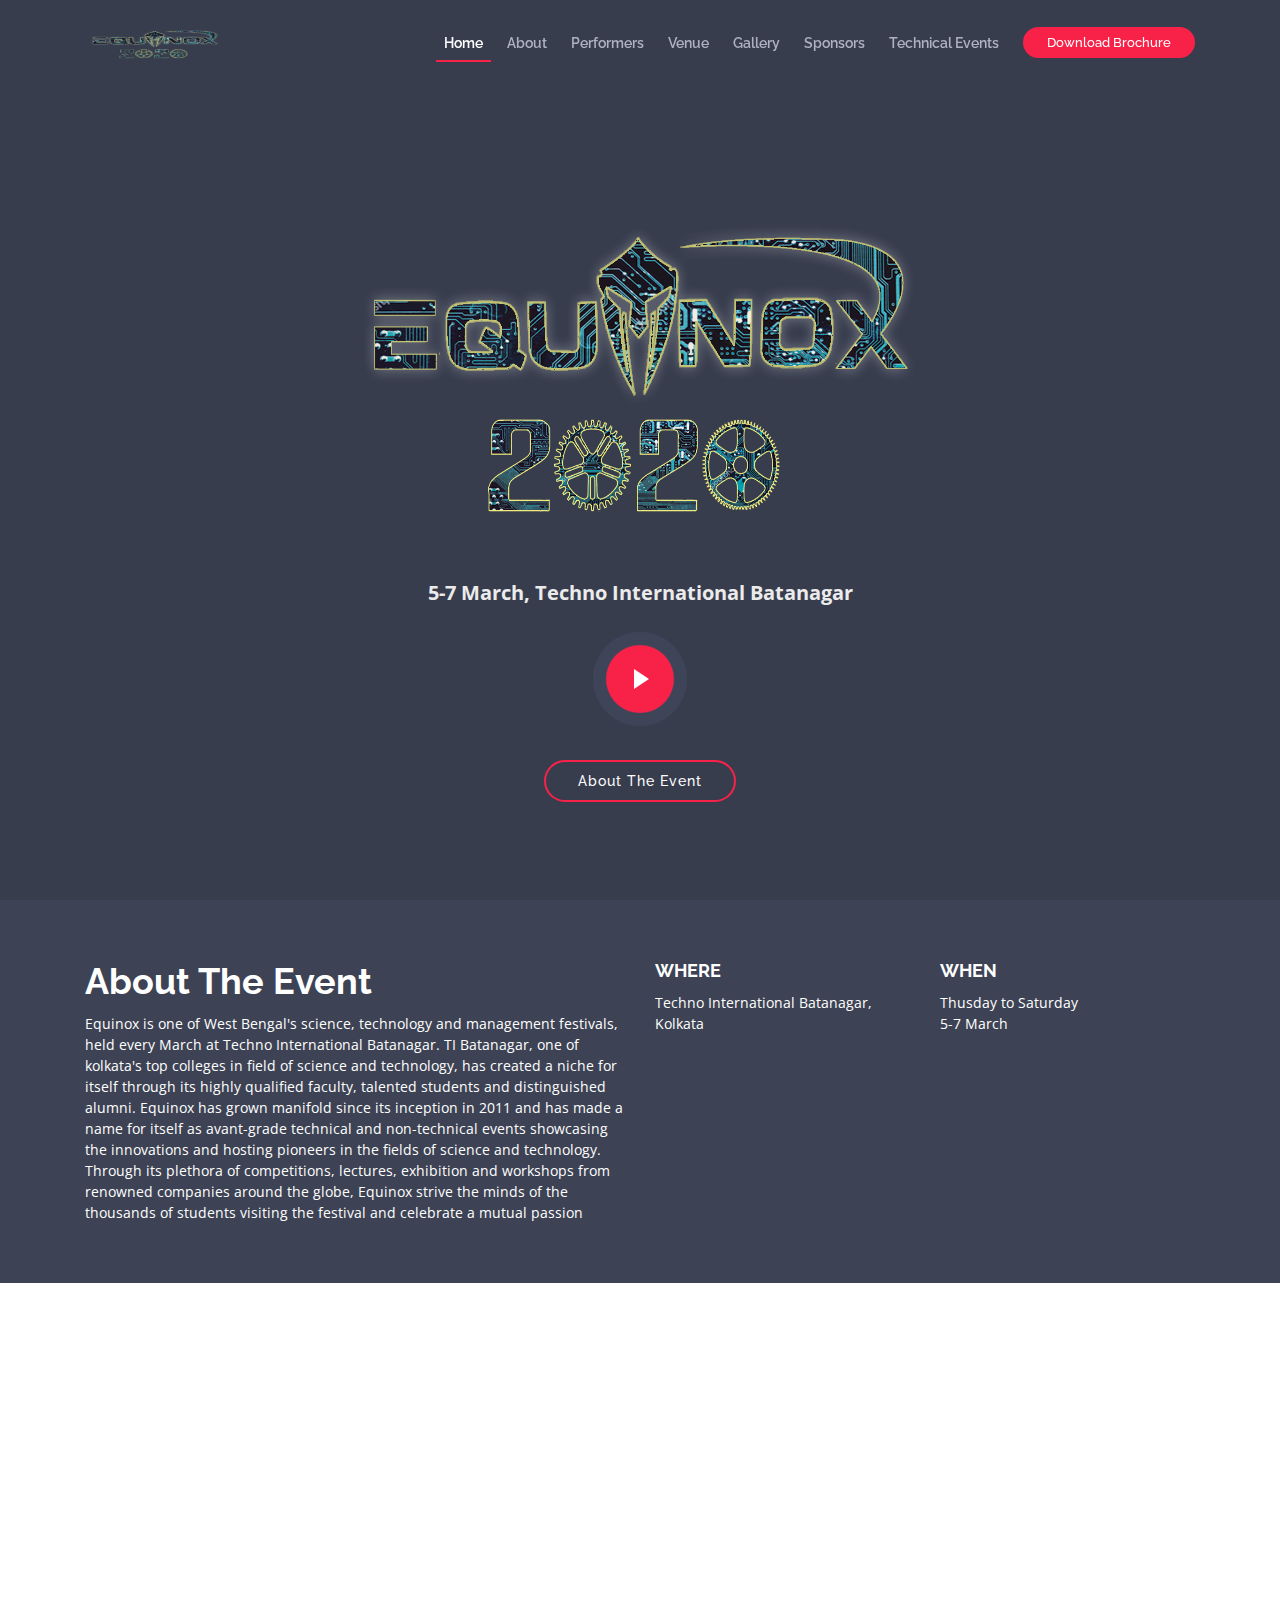
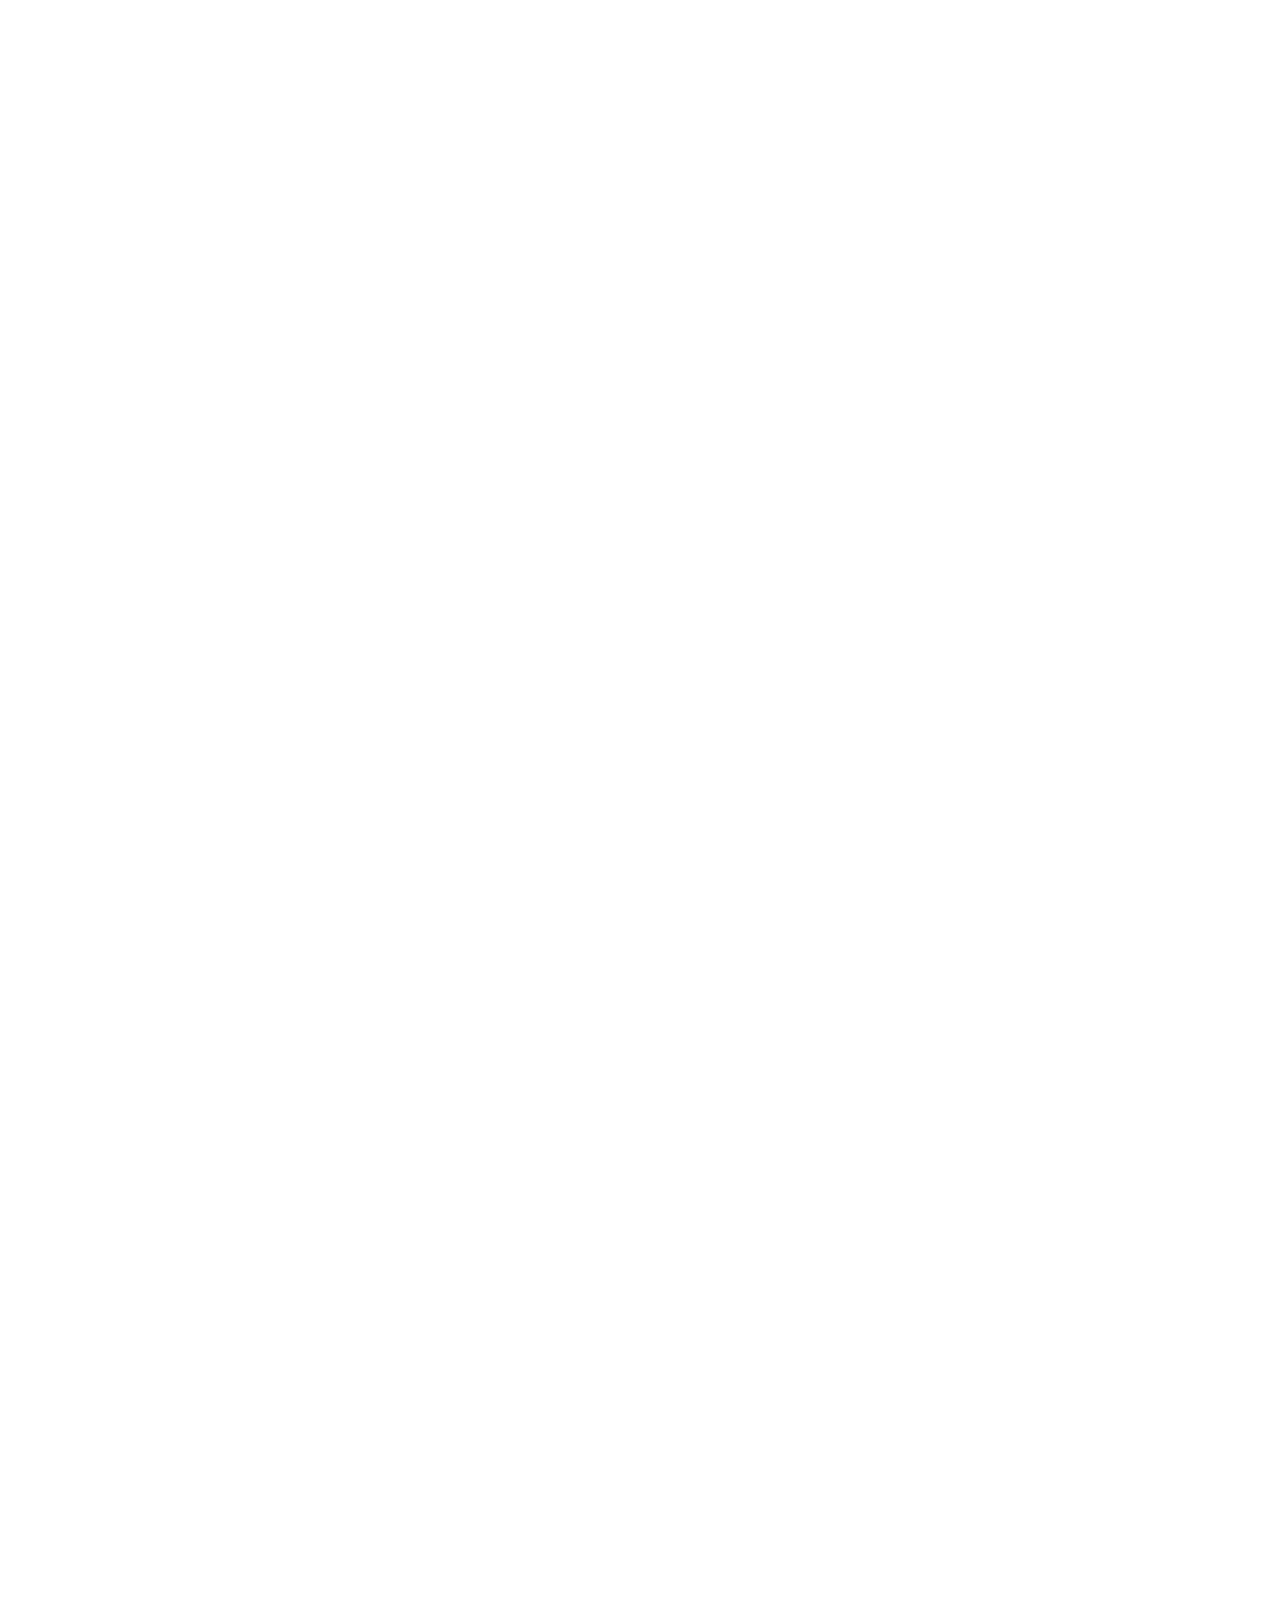
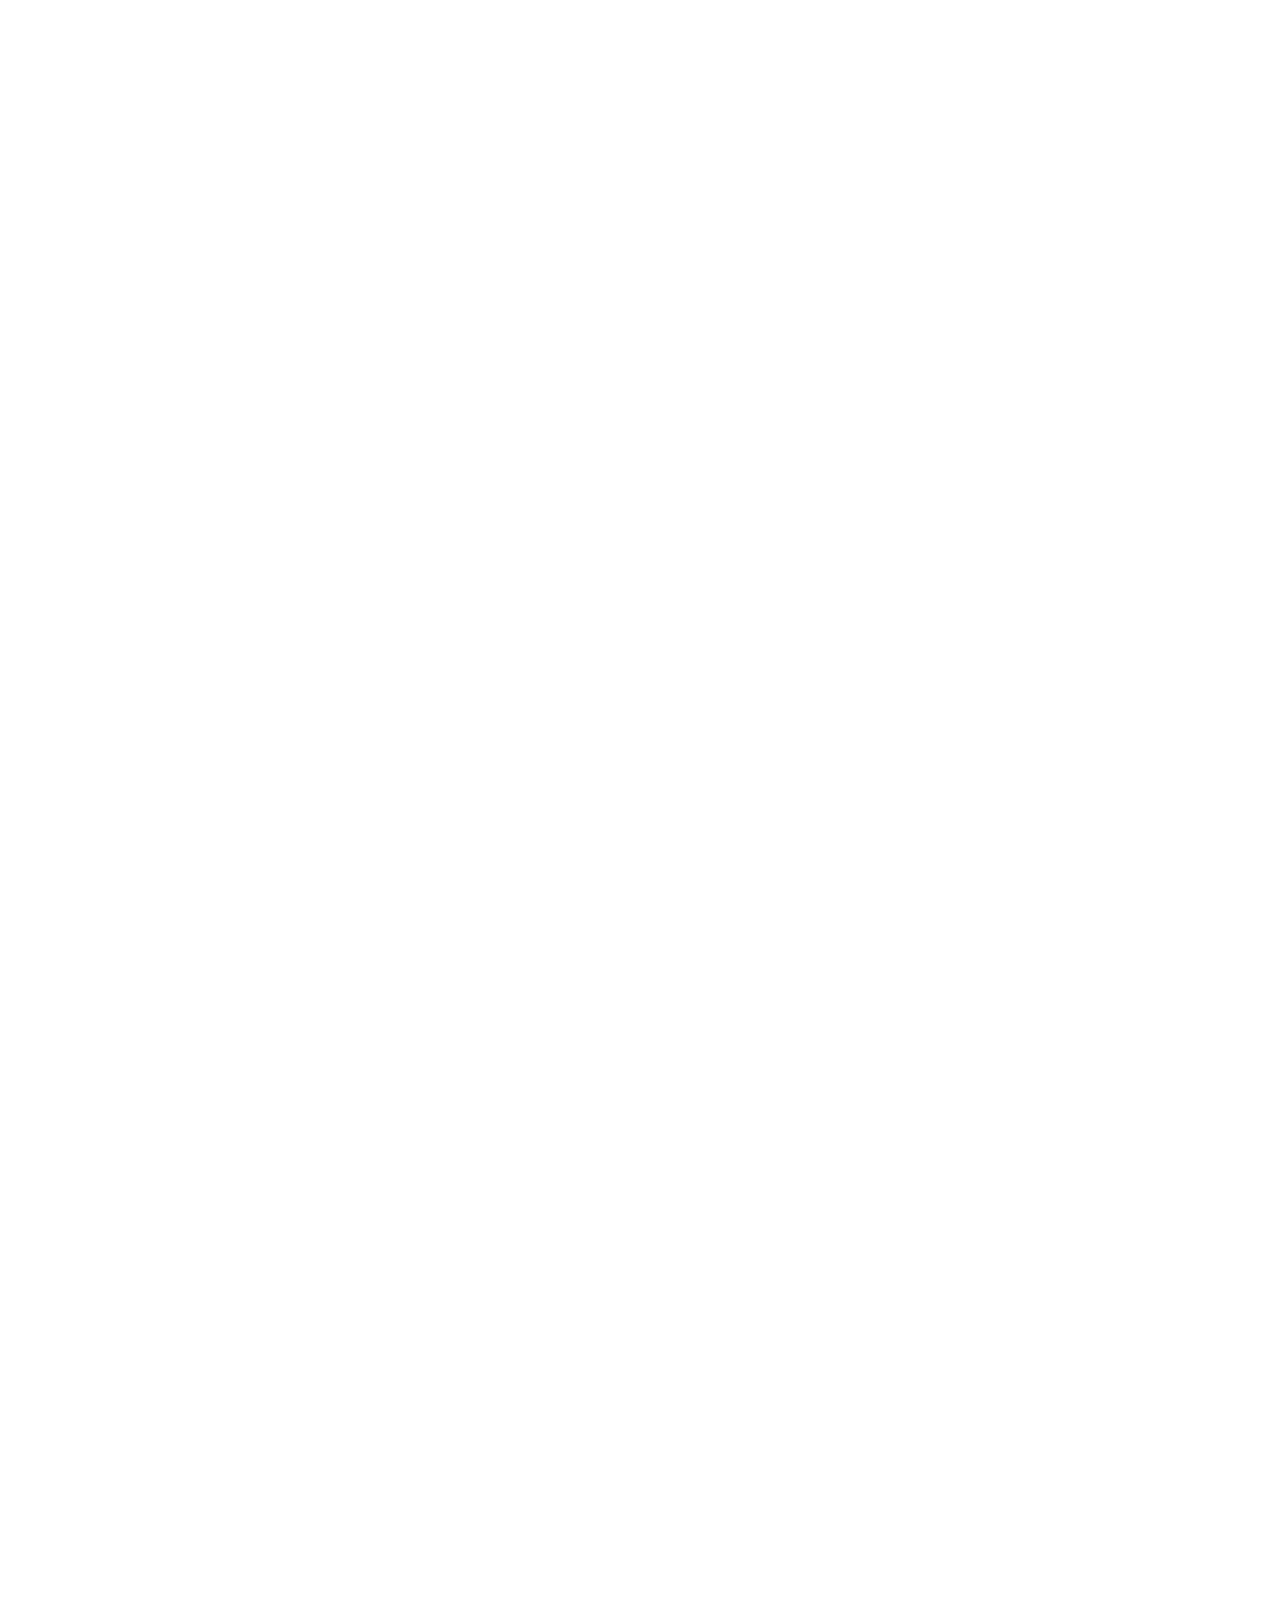
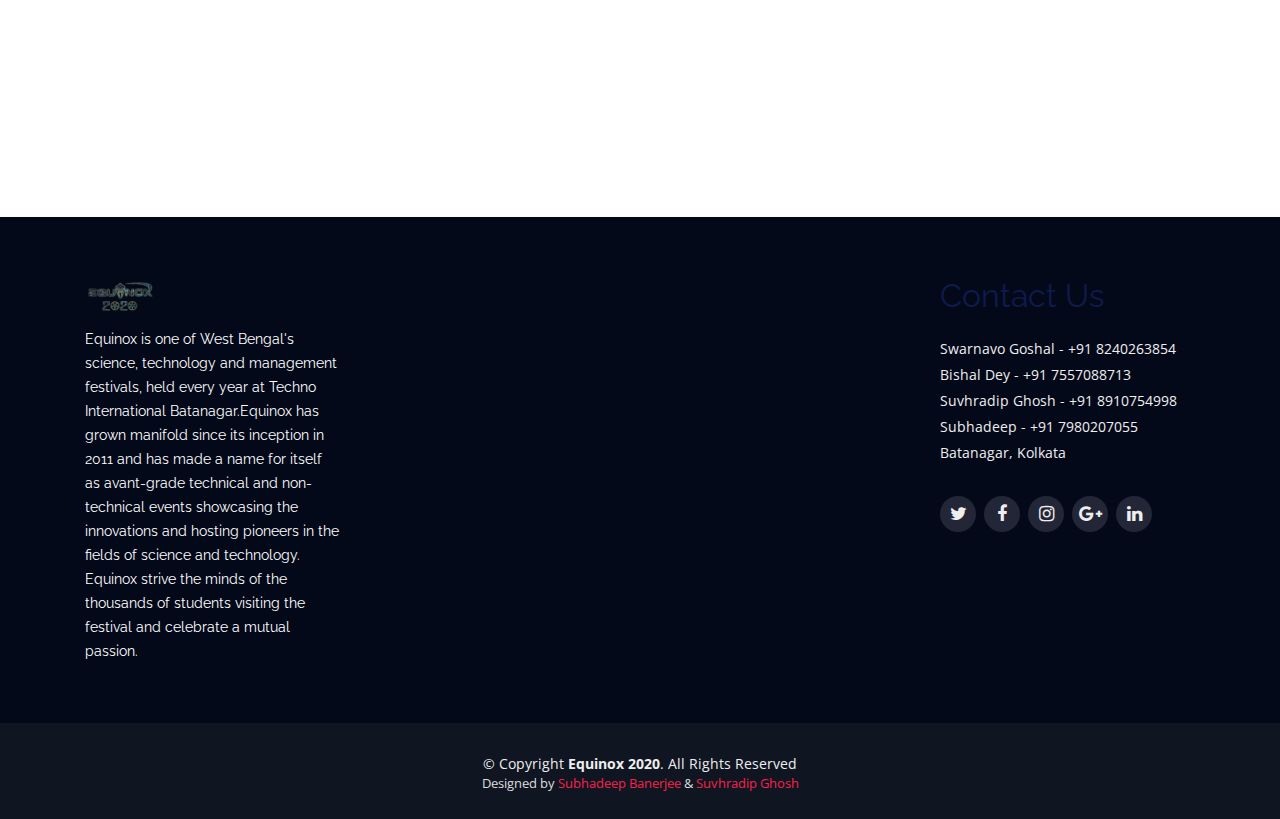
==== index.html @ d237d4d0 "Added" ====
<!DOCTYPE html>
<html lang="en">

<head>
  <meta charset="utf-8">
  <title>EQUINOX 2020</title>
  <meta content="width=device-width, initial-scale=1.0" name="viewport">
  <meta content="" name="keywords">
  <meta content="" name="description">

  <!-- Favicons -->
  <link href="img/logo.png" rel="icon">
  <link href="img/logo.png" rel="apple-touch-icon">

  <!-- Google Fonts -->
  <link href="https://fonts.googleapis.com/css?family=Open+Sans:300,300i,400,400i,700,700i|Raleway:300,400,500,700,800" rel="stylesheet">

  <!-- Bootstrap CSS File -->
  <link href="lib/bootstrap/css/bootstrap.min.css" rel="stylesheet">

  <!-- Libraries CSS Files -->
  <link href="lib/font-awesome/css/font-awesome.min.css" rel="stylesheet">
  <link href="lib/animate/animate.min.css" rel="stylesheet">
  <link href="lib/venobox/venobox.css" rel="stylesheet">
  <link href="lib/owlcarousel/assets/owl.carousel.min.css" rel="stylesheet">

  <!-- Main Stylesheet File -->
  <link href="css/style.css" rel="stylesheet">
</head>

<body>

  <!--==========================
    Header
  ============================-->
  <header id="header">
    <div class="container">

      <div id="logo" class="pull-left">
        <!-- Uncomment below if you prefer to use a text logo -->
        <a href="#intro" class="scrollto"><img src="img/logo.png" height="400" width="140"></a>
      </div>

      <nav id="nav-menu-container">
        <ul class="nav-menu">
          <li class="menu-active"><a href="#intro">Home</a></li>
          <li><a href="#about">About</a></li>
          <li><a href="#speakers">Performers</a></li>
          <li><a href="#venue">Venue</a></li>
          <li><a href="#gallery">Gallery</a></li>
          <li><a href="#supporters">Sponsors</a></li>
          <li><a href="./Tech/tech.html">Technical Events</a></li>
          <li class="buy-tickets"><a href="http://bit.ly/2Hf0tup">Download Brochure</a></li>
        </ul>
      </nav><!-- #nav-menu-container -->
    </div>
  </header><!-- #header -->

  <!--==========================
    Intro Section
  ============================-->
  <section id="intro">
    <div class="intro-container wow fadeIn">
      <!-- <h1 class="mb-4 pb-0">EQUINOX 2020</h1> -->
      <img src="img/logo.png" height="400" width="600">
      <p class="mb-4 pb-0">5-7 March, Techno International Batanagar</p>
      <a href="https://youtu.be/0qS32aofblI" class="venobox play-btn mb-4" data-vbtype="video"
        data-autoplay="true"></a>
      <a href="#about" class="about-btn scrollto">About The Event</a>
    </div>
  </section>

  <main id="main">

    <!--==========================
      About Section
    ============================-->
    <section id="about">
      <div class="container">
        <div class="row">
          <div class="col-lg-6">
            <h2>About The Event</h2>
            <p>Equinox is one of West Bengal's science, technology and management festivals, held every March at Techno International Batanagar.
                            TI Batanagar, one of kolkata's top colleges in field of science and  technology, has created a niche for itself through its highly qualified faculty, talented students and distinguished alumni. Equinox has grown manifold since its inception in 2011 and has made a name for itself as avant-grade technical and non-technical events showcasing the innovations and hosting pioneers in the fields of science and technology. Through its plethora of competitions, lectures, exhibition and workshops from renowned companies around the globe, Equinox strive the minds of the thousands of students visiting the festival and celebrate a mutual passion</p>
          </div>
          <div class="col-lg-3">
            <h3>Where</h3>
            <p>Techno International Batanagar, Kolkata</p>
          </div>
          <div class="col-lg-3">
            <h3>When</h3>
            <p>Thusday to Saturday<br>5-7 March</p>
          </div>
        </div>
      </div>
    </section>

    <!--==========================
      Speakers Section
    ============================-->
    <section id="speakers" class="wow fadeInUp">
      <div class="container">
        <div class="section-header">
          <h2>Performers</h2>
        </div>

        <div class="row">
          <div class="col-lg-4 col-md-6">
            <div class="speaker">
              <img src="img/performers/1.jpg" alt="Speaker 1" class="img-fluid">
              <div class="details">
                <h3>Sidhu</a></h3>
                <p>Live Concert</p>
              </div>
            </div>
          </div>
          <div class="col-lg-4 col-md-6">
            <div class="speaker">
              <img src="img/performers/2.jpg" alt="Speaker 2" class="img-fluid">
              <div class="details">
                <h3>Pota</a></h3>
                <p>Bandamonium Judge</p>
              </div>
            </div>
          </div>
          <div class="col-lg-4 col-md-6">
            <div class="speaker">
              <img src="img/performers/3.jpg" alt="Speaker 3" class="img-fluid">
              <div class="details">
                <h3>Soumya</a></h3>
                <p>Live Concert</p>
              </div>
            </div>
          </div>
          <div class="col-lg-4 col-md-6">
            <div class="speaker">
              <img src="img/performers/4.jpg" alt="Speaker 4" class="img-fluid">
              <div class="details">
                <h3>Distorted Chromosomes</a></h3>
                <p>Live Rock Concert</p>
              </div>
            </div>
          </div>
          <div class="col-lg-4 col-md-6">
            <div class="speaker">
              <img src="img/performers/5.jpg" alt="Speaker 4" class="img-fluid">
              <div class="details">
                <h3>Bandamonium</a></h3>
                <p>Live Rock Concert</p>
              </div>
            </div>
          </div>
    </section>
    <!--==========================
      Venue Section
    ============================-->
    <section id="venue" class="wow fadeInUp">

      <div class="container-fluid">

        <div class="section-header">
          <h2>Event Venue</h2>
          <p>Event venue location info and gallery</p>
        </div>

        <div class="row no-gutters">
          <div class="col-lg-6 venue-map">
            <iframe src="https://www.google.com/maps/embed?pb=!1m18!1m12!1m3!1d3686.3183541877074!2d88.22048741495814!3d22.492235785224164!2m3!1f0!2f0!3f0!3m2!1i1024!2i768!4f13.1!3m3!1m2!1s0x3a02765321b3ac7b%3A0xcb343879680ba525!2sTechno%20International%20Batanagar%20(Formerly%20Known%20as%20Techno%20India%20Batanagar)!5e0!3m2!1sen!2sin!4v1580279361407!5m2!1sen!2sin" frameborder="0" style="border:0" allowfullscreen></iframe>
          </div>

          <div class="col-lg-6 venue-info">
            <div class="row justify-content-center">
              <div class="col-11 col-lg-8">
                <h3>EQUINOX 2020, Kolkata</h3>
                <p>Equinox is one of West Bengal's science, technology and management festivals, held every February at Techno International Batanagar.
                            TI Batanagar, one of kolkata's top colleges in field of science and  technology, has created a niche for itself through its highly qualified faculty, talented students and distinguished alumni. Equinox has grown manifold since its inception in 2011 and has made a name for itself as avant-grade technical and non-technical events showcasing the innovations and hosting pioneers in the fields of science and technology. Through its plethora of competitions, lectures, exhibition and workshops from renowned companies around the globe, Equinox strive the minds of the thousands of students visiting the festival and celebrate a mutual passion.</p>
              </div>
            </div>
          </div>
        </div>

      </div>

      
        </div>
      </div>

    </section>

    <!--==========================
      Gallery Section
    ============================-->
    <section id="gallery" class="wow fadeInUp">

      <div class="container">
        <div class="section-header">
          <h2>Gallery</h2>
          <p>Check our gallery from the last year events</p>
        </div>
      </div>

      <div class="owl-carousel gallery-carousel">
        <a href="img/gallery/1.jpg" class="venobox" data-gall="gallery-carousel"><img src="img/gallery/1.jpg" alt=""></a>
        <a href="img/gallery/2.jpg" class="venobox" data-gall="gallery-carousel"><img src="img/gallery/2.jpg" alt=""></a>
        <a href="img/gallery/3.jpg" class="venobox" data-gall="gallery-carousel"><img src="img/gallery/3.jpg" alt=""></a>
        <a href="img/gallery/4.jpg" class="venobox" data-gall="gallery-carousel"><img src="img/gallery/4.jpg" alt=""></a>
        <a href="img/gallery/5.jpg" class="venobox" data-gall="gallery-carousel"><img src="img/gallery/5.jpg" alt=""></a>
        <a href="img/gallery/6.jpg" class="venobox" data-gall="gallery-carousel"><img src="img/gallery/6.jpg" alt=""></a>
        <a href="img/gallery/7.jpg" class="venobox" data-gall="gallery-carousel"><img src="img/gallery/7.jpg" alt=""></a>
        <a href="img/gallery/8.jpg" class="venobox" data-gall="gallery-carousel"><img src="img/gallery/8.jpg" alt=""></a>
      </div>

    </section>

    <!--==========================
      Sponsors Section
    ============================-->
    <section id="supporters" class="section-with-bg wow fadeInUp">

      <div class="container">
        <div class="section-header">
          <h2>Sponsors</h2>
          <p>Here are some of the main sponsors</p>
        </div>

        <div class="row no-gutters supporters-wrap clearfix">

          <div class="col-lg-3 col-md-4 col-xs-6">
            <div class="supporter-logo">
              <img src="img/supporters/1.jpg" class="img-fluid" alt="">
            </div>
          </div>
          
          <div class="col-lg-3 col-md-4 col-xs-6">
            <div class="supporter-logo">
              <img src="img/supporters/2.jpg" class="img-fluid" alt="">
            </div>
          </div>
        
          <div class="col-lg-3 col-md-4 col-xs-6">
            <div class="supporter-logo">
              <img src="img/supporters/3.png" class="img-fluid" alt="">
            </div>
          </div>
          
          <div class="col-lg-3 col-md-4 col-xs-6">
            <div class="supporter-logo">
              <img src="img/supporters/4.png" class="img-fluid" alt="">
            </div>
          </div>
          
          <div class="col-lg-3 col-md-4 col-xs-6">
            <div class="supporter-logo">
              <img src="img/supporters/5.png" class="img-fluid" alt="">
            </div>
          </div>
        
          <div class="col-lg-3 col-md-4 col-xs-6">
            <div class="supporter-logo">
              <img src="img/supporters/6.png" class="img-fluid" alt="">
            </div>
          </div>
          
          <div class="col-lg-3 col-md-4 col-xs-6">
            <div class="supporter-logo">
              <img src="img/supporters/7.jpg" class="img-fluid" alt="">
            </div>
          </div>
          
          <div class="col-lg-3 col-md-4 col-xs-6">
            <div class="supporter-logo">
              <img src="img/supporters/8.png" class="img-fluid" alt="">
            </div>
          </div>

        </div>

      </div>

    </section>

    <!--==========================
      F.A.Q Section
    ============================-->
    <section id="faq" class="wow fadeInUp">

      <div class="container">

        <div class="section-header">
          <h2>F.A.Q </h2>
        </div>

        <div class="row justify-content-center">
          <div class="col-lg-9">
              <ul id="faq-list">

                <li>
                  <a data-toggle="collapse" class="collapsed" href="#faq1">Is there any Entry Fee for Cultural Fest<i class="fa fa-minus-circle"></i></a>
                  <div id="faq1" class="collapse" data-parent="#faq-list">
                    <p>
                      Yes we have a Ticket for Cultural fest 50 rupees
                    </p>
                  </div>
                </li>
      
                <li>
                  <a data-toggle="collapse" href="#faq2" class="collapsed">Feugiat scelerisque varius morbi enim nunc faucibus a pellentesque? <i class="fa fa-minus-circle"></i></a>
                  <div id="faq2" class="collapse" data-parent="#faq-list">
                    <p>
                      Dolor sit amet consectetur adipiscing elit pellentesque habitant morbi. Id interdum velit laoreet id donec ultrices. Fringilla phasellus faucibus scelerisque eleifend donec pretium. Est pellentesque elit ullamcorper dignissim. Mauris ultrices eros in cursus turpis massa tincidunt dui.
                    </p>
                  </div>
                </li>
      
                <li>
                  <a data-toggle="collapse" href="#faq3" class="collapsed">Dolor sit amet consectetur adipiscing elit pellentesque habitant morbi? <i class="fa fa-minus-circle"></i></a>
                  <div id="faq3" class="collapse" data-parent="#faq-list">
                    <p>
                      Eleifend mi in nulla posuere sollicitudin aliquam ultrices sagittis orci. Faucibus pulvinar elementum integer enim. Sem nulla pharetra diam sit amet nisl suscipit. Rutrum tellus pellentesque eu tincidunt. Lectus urna duis convallis convallis tellus. Urna molestie at elementum eu facilisis sed odio morbi quis
                    </p>
                  </div>
                </li>
      
                <li>
                  <a data-toggle="collapse" href="#faq4" class="collapsed">Ac odio tempor orci dapibus. Aliquam eleifend mi in nulla? <i class="fa fa-minus-circle"></i></a>
                  <div id="faq4" class="collapse" data-parent="#faq-list">
                    <p>
                      Dolor sit amet consectetur adipiscing elit pellentesque habitant morbi. Id interdum velit laoreet id donec ultrices. Fringilla phasellus faucibus scelerisque eleifend donec pretium. Est pellentesque elit ullamcorper dignissim. Mauris ultrices eros in cursus turpis massa tincidunt dui.
                    </p>
                  </div>
                </li>
      
                <li>
                  <a data-toggle="collapse" href="#faq5" class="collapsed">Tempus quam pellentesque nec nam aliquam sem et tortor consequat? <i class="fa fa-minus-circle"></i></a>
                  <div id="faq5" class="collapse" data-parent="#faq-list">
                    <p>
                      Molestie a iaculis at erat pellentesque adipiscing commodo. Dignissim suspendisse in est ante in. Nunc vel risus commodo viverra maecenas accumsan. Sit amet nisl suscipit adipiscing bibendum est. Purus gravida quis blandit turpis cursus in
                    </p>
                  </div>
                </li>
      
                <li>
                  <a data-toggle="collapse" href="#faq6" class="collapsed">Tortor vitae purus faucibus ornare. Varius vel pharetra vel turpis nunc eget lorem dolor? <i class="fa fa-minus-circle"></i></a>
                  <div id="faq6" class="collapse" data-parent="#faq-list">
                    <p>
                      Laoreet sit amet cursus sit amet dictum sit amet justo. Mauris vitae ultricies leo integer malesuada nunc vel. Tincidunt eget nullam non nisi est sit amet. Turpis nunc eget lorem dolor sed. Ut venenatis tellus in metus vulputate eu scelerisque. Pellentesque diam volutpat commodo sed egestas egestas fringilla phasellus faucibus. Nibh tellus molestie nunc non blandit massa enim nec.
                    </p>
                  </div>
                </li>
      
              </ul>
          </div>
        </div>

      </div>

    </section>

    
  </main>


  <!--==========================
    Footer
  ============================-->
  <footer id="footer">
    <div class="footer-top">
      <div class="container">
        <div class="row">

          <div class="col-lg-3 col-md-6 footer-info">
            <img src="img/logo.png" alt="TheEvenet">
            <p>Equinox is one of West Bengal's science, technology and management festivals, held every year at Techno International Batanagar.Equinox has grown manifold since its inception in 2011 and has made a name for itself as avant-grade technical and non-technical events showcasing the innovations and hosting pioneers in the fields of science and technology. Equinox strive the minds of the thousands of students visiting the festival and celebrate a mutual passion.</p>
          </div>
          <div class="col-lg-3 col-md-6 footer-links">
            <h4 style="color: black; opacity: 0.0;">Useful Links</h4>
          </div>
          
          <div class="col-lg-3 col-md-6 footer-links">
            <h4 style="color: black; opacity: 0.0;">Useful Links</h4>
          </div>
          <div class="col-lg-3 col-md-6 footer-contact">
            <h2>Contact Us</h2>
            <p>
              Swarnavo Goshal - +91 8240263854
              Bishal Dey - +91 7557088713<br>
              Suvhradip Ghosh - +91 8910754998<br>
              Subhadeep - +91 7980207055<br>
              Batanagar, Kolkata<br>
            </p>

            <div class="social-links">
              <a href="#" class="twitter"><i class="fa fa-twitter"></i></a>
              <a href="#" class="facebook"><i class="fa fa-facebook"></i></a>
              <a href="#" class="instagram"><i class="fa fa-instagram"></i></a>
              <a href="#" class="google-plus"><i class="fa fa-google-plus"></i></a>
              <a href="#" class="linkedin"><i class="fa fa-linkedin"></i></a>
            </div>

          </div>

        </div>
      </div>
    </div>

    <div class="container">
      <div class="copyright">
        &copy; Copyright <strong>Equinox 2020</strong>. All Rights Reserved
      </div>
      <div class="credits">
        Designed by <a href="https://www.linkedin.com/in/subhadeep-banerjee-693310148/">Subhadeep Banerjee</a> & <a href="https://in.linkedin.com/in/suvhradipghosh">Suvhradip Ghosh</a>
      </div>
    </div>
  </footer><!-- #footer -->

  <a href="#" class="back-to-top"><i class="fa fa-angle-up"></i></a>

  <!-- JavaScript Libraries -->
  <script src="lib/jquery/jquery.min.js"></script>
  <script src="lib/jquery/jquery-migrate.min.js"></script>
  <script src="lib/bootstrap/js/bootstrap.bundle.min.js"></script>
  <script src="lib/easing/easing.min.js"></script>
  <script src="lib/superfish/hoverIntent.js"></script>
  <script src="lib/superfish/superfish.min.js"></script>
  <script src="lib/wow/wow.min.js"></script>
  <script src="lib/venobox/venobox.min.js"></script>
  <script src="lib/owlcarousel/owl.carousel.min.js"></script>

  <!-- Contact Form JavaScript File -->
  <script src="contactform/contactform.js"></script>

  <!-- Template Main Javascript File -->
  <script src="js/main.js"></script>
</body>

</html>
---- lib/venobox/venobox.css ----
/* ------ venobox.css --------*/
.vbox-overlay *, .vbox-overlay *:before, .vbox-overlay *:after{
    -webkit-backface-visibility: hidden;
    -webkit-box-sizing:border-box;
    -moz-box-sizing:border-box;
    box-sizing:border-box;
}
.vbox-overlay * { 
    -webkit-backface-visibility: visible;
    backface-visibility: visible;
}
.vbox-overlay{
    display: -webkit-flex;
    display: flex;
    -webkit-flex-direction: column;
    flex-direction: column;
    -webkit-justify-content: center;
    justify-content: center;
    -webkit-align-items: center;
    align-items: center;
    position: fixed;
    left: 0;
    top: 0;
    bottom: 0;
    right: 0;
    z-index: 1040;
    -webkit-transform:translateZ(1000px);
    transform: translateZ(1000px);
    transform-style: preserve-3d;
}

/* ----- navigation ----- */
.vbox-title{
    width: 100%;
    height: 40px;
    float: left;
    text-align: center;
    line-height: 28px;
    font-size: 12px;
    padding: 6px 40px;
    overflow: hidden;
    position: fixed;
    display: none;
    left: 0;
    z-index: 1050;
}
.vbox-close{
    cursor: pointer;
    position: fixed;
    top: 15px;
    right: 15px;
    width: 48px;
    height: 48px;
    display: block;
    background-position:10px center;
    overflow: hidden;
    font-size: 48px;
    line-height: 1;
    text-align: center;
    z-index: 1050;
}
.vbox-num{
    cursor: pointer;
    position: fixed;
    left: 0;
    height: 40px;
    display: block;
    overflow: hidden;
    line-height: 28px;
    font-size: 12px;
    padding: 6px 10px;
    display: none;
    z-index: 1050;
}
/* ----- navigation ARROWS ----- */
.vbox-next, .vbox-prev{
    position: fixed;
    top: 50%;
    margin-top: -15px;
    overflow: hidden;
    cursor: pointer;
    display: block;
    width: 45px;
    height: 45px;
    z-index: 1050;
}
.vbox-next span, .vbox-prev span{
    position: relative;
    width: 20px;
    height: 20px;
    border: 2px solid transparent;
    border-top-color: #B6B6B6;
    border-right-color: #B6B6B6;
    text-indent: -100px;
    position: absolute;
    top: 8px;
    display: block;
}
.vbox-prev{
    left: 15px;
}
.vbox-next{
    right: 30px;
}
.vbox-prev span{
    left: 10px;
    -ms-transform: rotate(-135deg);
    -webkit-transform: rotate(-135deg);
    transform: rotate(-135deg);
}
.vbox-next span{
    -ms-transform: rotate(45deg);
    -webkit-transform: rotate(45deg);
    transform: rotate(45deg);
    right: 10px;
}
/* ------- inline window ------ */
.vbox-inline{
    width: 420px;
    height: 315px;
    height: 70vh;
    padding: 10px;
    background: #fff;
    margin: 0 auto;
    overflow: auto;
    text-align: left;
}
/* ------- Video & iFrames window ------ */
.venoframe{
    max-width: 100%;
    width: 100%;
    border: none;
    width: 100%;
    height: 260px;
    height: 70vh;
}
.venoframe.vbvid{
    height: 260px;
}
@media (min-width: 768px) {
    .venoframe, .vbox-inline{
        width: 90%;
        height: 360px;
        height: 70vh;
    }
    .venoframe.vbvid{
        width: 640px;
        height: 360px;
    }
}
@media (min-width: 992px) {
    .venoframe, .vbox-inline{
        max-width: 1200px;
        width: 80%;
        height: 540px;
        height: 70vh;
    }
    .venoframe.vbvid{
        width: 960px;
        height: 540px;
    }
}
/* 
Please do NOT edit this part! 
or at least read this note: http://i.imgur.com/7C0ws9e.gif
*/
.vbox-open{
    overflow: hidden;
}
.vbox-container{
    position: absolute;
    left: 0;
    right: 0;
    top: 0;
    bottom: 0;
    overflow-x: hidden;
    overflow-y: auto;
    overflow-scrolling: touch;
    -webkit-overflow-scrolling: touch;
    z-index: 20;
    max-height: 100%;

}

.vbox-content{
    text-align: center;
    float: left;
    width: 100%;
    position: relative;
    overflow: hidden;
    padding: 20px 10px;
}
.vbox-container img{
    max-width: 100%;
    height: auto;
}
.figlio{
    max-width: 100%;
    text-align: initial;
    border: 8px solid rgba(255, 255, 255, 0.4);
}
img.figlio{
    -webkit-user-select: none;
-khtml-user-select: none;
-moz-user-select: none;
-o-user-select: none;
user-select: none;
}
.vbox-content.swipe-left{
    margin-left: -200px !important;
}
.vbox-content.swipe-right{
    margin-left: 200px !important;
}
.animated{
    webkit-transition: margin 300ms ease-out;
    transition: margin 300ms ease-out;
}
.animate-in{
    opacity: 1;
}
.animate-out{
    opacity: 0;
}
/* ---------- preloader ----------
 * SPINKIT 
 * http://tobiasahlin.com/spinkit/
-------------------------------- */
.sk-double-bounce,.sk-rotating-plane{width:40px;height:40px;margin:40px auto}.sk-rotating-plane{background-color:#333;-webkit-animation:sk-rotatePlane 1.2s infinite ease-in-out;animation:sk-rotatePlane 1.2s infinite ease-in-out}@-webkit-keyframes sk-rotatePlane{0%{-webkit-transform:perspective(120px) rotateX(0) rotateY(0);transform:perspective(120px) rotateX(0) rotateY(0)}50%{-webkit-transform:perspective(120px) rotateX(-180.1deg) rotateY(0);transform:perspective(120px) rotateX(-180.1deg) rotateY(0)}100%{-webkit-transform:perspective(120px) rotateX(-180deg) rotateY(-179.9deg);transform:perspective(120px) rotateX(-180deg) rotateY(-179.9deg)}}@keyframes sk-rotatePlane{0%{-webkit-transform:perspective(120px) rotateX(0) rotateY(0);transform:perspective(120px) rotateX(0) rotateY(0)}50%{-webkit-transform:perspective(120px) rotateX(-180.1deg) rotateY(0);transform:perspective(120px) rotateX(-180.1deg) rotateY(0)}100%{-webkit-transform:perspective(120px) rotateX(-180deg) rotateY(-179.9deg);transform:perspective(120px) rotateX(-180deg) rotateY(-179.9deg)}}.sk-double-bounce{position:relative}.sk-double-bounce .sk-child{width:100%;height:100%;border-radius:50%;background-color:#333;opacity:.6;position:absolute;top:0;left:0;-webkit-animation:sk-doubleBounce 2s infinite ease-in-out;animation:sk-doubleBounce 2s infinite ease-in-out}.sk-chasing-dots .sk-child,.sk-spinner-pulse,.sk-three-bounce .sk-child{background-color:#333;border-radius:100%}.sk-double-bounce .sk-double-bounce2{-webkit-animation-delay:-1s;animation-delay:-1s}@-webkit-keyframes sk-doubleBounce{0%,100%{-webkit-transform:scale(0);transform:scale(0)}50%{-webkit-transform:scale(1);transform:scale(1)}}@keyframes sk-doubleBounce{0%,100%{-webkit-transform:scale(0);transform:scale(0)}50%{-webkit-transform:scale(1);transform:scale(1)}}.sk-wave{margin:40px auto;width:50px;height:40px;text-align:center;font-size:10px}.sk-wave .sk-rect{background-color:#333;height:100%;width:6px;display:inline-block;-webkit-animation:sk-waveStretchDelay 1.2s infinite ease-in-out;animation:sk-waveStretchDelay 1.2s infinite ease-in-out}.sk-wave .sk-rect1{-webkit-animation-delay:-1.2s;animation-delay:-1.2s}.sk-wave .sk-rect2{-webkit-animation-delay:-1.1s;animation-delay:-1.1s}.sk-wave .sk-rect3{-webkit-animation-delay:-1s;animation-delay:-1s}.sk-wave .sk-rect4{-webkit-animation-delay:-.9s;animation-delay:-.9s}.sk-wave .sk-rect5{-webkit-animation-delay:-.8s;animation-delay:-.8s}@-webkit-keyframes sk-waveStretchDelay{0%,100%,40%{-webkit-transform:scaleY(.4);transform:scaleY(.4)}20%{-webkit-transform:scaleY(1);transform:scaleY(1)}}@keyframes sk-waveStretchDelay{0%,100%,40%{-webkit-transform:scaleY(.4);transform:scaleY(.4)}20%{-webkit-transform:scaleY(1);transform:scaleY(1)}}.sk-wandering-cubes{margin:40px auto;width:40px;height:40px;position:relative}.sk-wandering-cubes .sk-cube{background-color:#333;width:10px;height:10px;position:absolute;top:0;left:0;-webkit-animation:sk-wanderingCube 1.8s ease-in-out -1.8s infinite both;animation:sk-wanderingCube 1.8s ease-in-out -1.8s infinite both}.sk-chasing-dots,.sk-spinner-pulse{width:40px;height:40px;margin:40px auto}.sk-wandering-cubes .sk-cube2{-webkit-animation-delay:-.9s;animation-delay:-.9s}@-webkit-keyframes sk-wanderingCube{0%{-webkit-transform:rotate(0);transform:rotate(0)}25%{-webkit-transform:translateX(30px) rotate(-90deg) scale(.5);transform:translateX(30px) rotate(-90deg) scale(.5)}50%{-webkit-transform:translateX(30px) translateY(30px) rotate(-179deg);transform:translateX(30px) translateY(30px) rotate(-179deg)}50.1%{-webkit-transform:translateX(30px) translateY(30px) rotate(-180deg);transform:translateX(30px) translateY(30px) rotate(-180deg)}75%{-webkit-transform:translateX(0) translateY(30px) rotate(-270deg) scale(.5);transform:translateX(0) translateY(30px) rotate(-270deg) scale(.5)}100%{-webkit-transform:rotate(-360deg);transform:rotate(-360deg)}}@keyframes sk-wanderingCube{0%{-webkit-transform:rotate(0);transform:rotate(0)}25%{-webkit-transform:translateX(30px) rotate(-90deg) scale(.5);transform:translateX(30px) rotate(-90deg) scale(.5)}50%{-webkit-transform:translateX(30px) translateY(30px) rotate(-179deg);transform:translateX(30px) translateY(30px) rotate(-179deg)}50.1%{-webkit-transform:translateX(30px) translateY(30px) rotate(-180deg);transform:translateX(30px) translateY(30px) rotate(-180deg)}75%{-webkit-transform:translateX(0) translateY(30px) rotate(-270deg) scale(.5);transform:translateX(0) translateY(30px) rotate(-270deg) scale(.5)}100%{-webkit-transform:rotate(-360deg);transform:rotate(-360deg)}}.sk-spinner-pulse{-webkit-animation:sk-pulseScaleOut 1s infinite ease-in-out;animation:sk-pulseScaleOut 1s infinite ease-in-out}@-webkit-keyframes sk-pulseScaleOut{0%{-webkit-transform:scale(0);transform:scale(0)}100%{-webkit-transform:scale(1);transform:scale(1);opacity:0}}@keyframes sk-pulseScaleOut{0%{-webkit-transform:scale(0);transform:scale(0)}100%{-webkit-transform:scale(1);transform:scale(1);opacity:0}}.sk-chasing-dots{position:relative;text-align:center;-webkit-animation:sk-chasingDotsRotate 2s infinite linear;animation:sk-chasingDotsRotate 2s infinite linear}.sk-chasing-dots .sk-child{width:60%;height:60%;display:inline-block;position:absolute;top:0;-webkit-animation:sk-chasingDotsBounce 2s infinite ease-in-out;animation:sk-chasingDotsBounce 2s infinite ease-in-out}.sk-chasing-dots .sk-dot2{top:auto;bottom:0;-webkit-animation-delay:-1s;animation-delay:-1s}@-webkit-keyframes sk-chasingDotsRotate{100%{-webkit-transform:rotate(360deg);transform:rotate(360deg)}}@keyframes sk-chasingDotsRotate{100%{-webkit-transform:rotate(360deg);transform:rotate(360deg)}}@-webkit-keyframes sk-chasingDotsBounce{0%,100%{-webkit-transform:scale(0);transform:scale(0)}50%{-webkit-transform:scale(1);transform:scale(1)}}@keyframes sk-chasingDotsBounce{0%,100%{-webkit-transform:scale(0);transform:scale(0)}50%{-webkit-transform:scale(1);transform:scale(1)}}.sk-three-bounce{margin:40px auto;width:80px;text-align:center}.sk-three-bounce .sk-child{width:20px;height:20px;display:inline-block;-webkit-animation:sk-three-bounce 1.4s ease-in-out 0s infinite both;animation:sk-three-bounce 1.4s ease-in-out 0s infinite both}.sk-circle .sk-child:before,.sk-fading-circle .sk-circle:before{display:block;border-radius:100%;content:'';background-color:#333}.sk-three-bounce .sk-bounce1{-webkit-animation-delay:-.32s;animation-delay:-.32s}.sk-three-bounce .sk-bounce2{-webkit-animation-delay:-.16s;animation-delay:-.16s}@-webkit-keyframes sk-three-bounce{0%,100%,80%{-webkit-transform:scale(0);transform:scale(0)}40%{-webkit-transform:scale(1);transform:scale(1)}}@keyframes sk-three-bounce{0%,100%,80%{-webkit-transform:scale(0);transform:scale(0)}40%{-webkit-transform:scale(1);transform:scale(1)}}.sk-circle{margin:40px auto;width:40px;height:40px;position:relative}.sk-circle .sk-child{width:100%;height:100%;position:absolute;left:0;top:0}.sk-circle .sk-child:before{margin:0 auto;width:15%;height:15%;-webkit-animation:sk-circleBounceDelay 1.2s infinite ease-in-out both;animation:sk-circleBounceDelay 1.2s infinite ease-in-out both}.sk-circle .sk-circle2{-webkit-transform:rotate(30deg);-ms-transform:rotate(30deg);transform:rotate(30deg)}.sk-circle .sk-circle3{-webkit-transform:rotate(60deg);-ms-transform:rotate(60deg);transform:rotate(60deg)}.sk-circle .sk-circle4{-webkit-transform:rotate(90deg);-ms-transform:rotate(90deg);transform:rotate(90deg)}.sk-circle .sk-circle5{-webkit-transform:rotate(120deg);-ms-transform:rotate(120deg);transform:rotate(120deg)}.sk-circle .sk-circle6{-webkit-transform:rotate(150deg);-ms-transform:rotate(150deg);transform:rotate(150deg)}.sk-circle .sk-circle7{-webkit-transform:rotate(180deg);-ms-transform:rotate(180deg);transform:rotate(180deg)}.sk-circle .sk-circle8{-webkit-transform:rotate(210deg);-ms-transform:rotate(210deg);transform:rotate(210deg)}.sk-circle .sk-circle9{-webkit-transform:rotate(240deg);-ms-transform:rotate(240deg);transform:rotate(240deg)}.sk-circle .sk-circle10{-webkit-transform:rotate(270deg);-ms-transform:rotate(270deg);transform:rotate(270deg)}.sk-circle .sk-circle11{-webkit-transform:rotate(300deg);-ms-transform:rotate(300deg);transform:rotate(300deg)}.sk-circle .sk-circle12{-webkit-transform:rotate(330deg);-ms-transform:rotate(330deg);transform:rotate(330deg)}.sk-circle .sk-circle2:before{-webkit-animation-delay:-1.1s;animation-delay:-1.1s}.sk-circle .sk-circle3:before{-webkit-animation-delay:-1s;animation-delay:-1s}.sk-circle .sk-circle4:before{-webkit-animation-delay:-.9s;animation-delay:-.9s}.sk-circle .sk-circle5:before{-webkit-animation-delay:-.8s;animation-delay:-.8s}.sk-circle .sk-circle6:before{-webkit-animation-delay:-.7s;animation-delay:-.7s}.sk-circle .sk-circle7:before{-webkit-animation-delay:-.6s;animation-delay:-.6s}.sk-circle .sk-circle8:before{-webkit-animation-delay:-.5s;animation-delay:-.5s}.sk-circle .sk-circle9:before{-webkit-animation-delay:-.4s;animation-delay:-.4s}.sk-circle .sk-circle10:before{-webkit-animation-delay:-.3s;animation-delay:-.3s}.sk-circle .sk-circle11:before{-webkit-animation-delay:-.2s;animation-delay:-.2s}.sk-circle .sk-circle12:before{-webkit-animation-delay:-.1s;animation-delay:-.1s}@-webkit-keyframes sk-circleBounceDelay{0%,100%,80%{-webkit-transform:scale(0);transform:scale(0)}40%{-webkit-transform:scale(1);transform:scale(1)}}@keyframes sk-circleBounceDelay{0%,100%,80%{-webkit-transform:scale(0);transform:scale(0)}40%{-webkit-transform:scale(1);transform:scale(1)}}.sk-cube-grid{width:40px;height:40px;margin:40px auto}.sk-cube-grid .sk-cube{width:33.33%;height:33.33%;background-color:#333;float:left;-webkit-animation:sk-cubeGridScaleDelay 1.3s infinite ease-in-out;animation:sk-cubeGridScaleDelay 1.3s infinite ease-in-out}.sk-cube-grid .sk-cube1{-webkit-animation-delay:.2s;animation-delay:.2s}.sk-cube-grid .sk-cube2{-webkit-animation-delay:.3s;animation-delay:.3s}.sk-cube-grid .sk-cube3{-webkit-animation-delay:.4s;animation-delay:.4s}.sk-cube-grid .sk-cube4{-webkit-animation-delay:.1s;animation-delay:.1s}.sk-cube-grid .sk-cube5{-webkit-animation-delay:.2s;animation-delay:.2s}.sk-cube-grid .sk-cube6{-webkit-animation-delay:.3s;animation-delay:.3s}.sk-cube-grid .sk-cube7{-webkit-animation-delay:0ms;animation-delay:0ms}.sk-cube-grid .sk-cube8{-webkit-animation-delay:.1s;animation-delay:.1s}.sk-cube-grid .sk-cube9{-webkit-animation-delay:.2s;animation-delay:.2s}@-webkit-keyframes sk-cubeGridScaleDelay{0%,100%,70%{-webkit-transform:scale3D(1,1,1);transform:scale3D(1,1,1)}35%{-webkit-transform:scale3D(0,0,1);transform:scale3D(0,0,1)}}@keyframes sk-cubeGridScaleDelay{0%,100%,70%{-webkit-transform:scale3D(1,1,1);transform:scale3D(1,1,1)}35%{-webkit-transform:scale3D(0,0,1);transform:scale3D(0,0,1)}}.sk-fading-circle{margin:40px auto;width:40px;height:40px;position:relative}.sk-fading-circle .sk-circle{width:100%;height:100%;position:absolute;left:0;top:0}.sk-fading-circle .sk-circle:before{margin:0 auto;width:15%;height:15%;-webkit-animation:sk-circleFadeDelay 1.2s infinite ease-in-out both;animation:sk-circleFadeDelay 1.2s infinite ease-in-out both}.sk-fading-circle .sk-circle2{-webkit-transform:rotate(30deg);-ms-transform:rotate(30deg);transform:rotate(30deg)}.sk-fading-circle .sk-circle3{-webkit-transform:rotate(60deg);-ms-transform:rotate(60deg);transform:rotate(60deg)}.sk-fading-circle .sk-circle4{-webkit-transform:rotate(90deg);-ms-transform:rotate(90deg);transform:rotate(90deg)}.sk-fading-circle .sk-circle5{-webkit-transform:rotate(120deg);-ms-transform:rotate(120deg);transform:rotate(120deg)}.sk-fading-circle .sk-circle6{-webkit-transform:rotate(150deg);-ms-transform:rotate(150deg);transform:rotate(150deg)}.sk-fading-circle .sk-circle7{-webkit-transform:rotate(180deg);-ms-transform:rotate(180deg);transform:rotate(180deg)}.sk-fading-circle .sk-circle8{-webkit-transform:rotate(210deg);-ms-transform:rotate(210deg);transform:rotate(210deg)}.sk-fading-circle .sk-circle9{-webkit-transform:rotate(240deg);-ms-transform:rotate(240deg);transform:rotate(240deg)}.sk-fading-circle .sk-circle10{-webkit-transform:rotate(270deg);-ms-transform:rotate(270deg);transform:rotate(270deg)}.sk-fading-circle .sk-circle11{-webkit-transform:rotate(300deg);-ms-transform:rotate(300deg);transform:rotate(300deg)}.sk-fading-circle .sk-circle12{-webkit-transform:rotate(330deg);-ms-transform:rotate(330deg);transform:rotate(330deg)}.sk-fading-circle .sk-circle2:before{-webkit-animation-delay:-1.1s;animation-delay:-1.1s}.sk-fading-circle .sk-circle3:before{-webkit-animation-delay:-1s;animation-delay:-1s}.sk-fading-circle .sk-circle4:before{-webkit-animation-delay:-.9s;animation-delay:-.9s}.sk-fading-circle .sk-circle5:before{-webkit-animation-delay:-.8s;animation-delay:-.8s}.sk-fading-circle .sk-circle6:before{-webkit-animation-delay:-.7s;animation-delay:-.7s}.sk-fading-circle .sk-circle7:before{-webkit-animation-delay:-.6s;animation-delay:-.6s}.sk-fading-circle .sk-circle8:before{-webkit-animation-delay:-.5s;animation-delay:-.5s}.sk-fading-circle .sk-circle9:before{-webkit-animation-delay:-.4s;animation-delay:-.4s}.sk-fading-circle .sk-circle10:before{-webkit-animation-delay:-.3s;animation-delay:-.3s}.sk-fading-circle .sk-circle11:before{-webkit-animation-delay:-.2s;animation-delay:-.2s}.sk-fading-circle .sk-circle12:before{-webkit-animation-delay:-.1s;animation-delay:-.1s}@-webkit-keyframes sk-circleFadeDelay{0%,100%,39%{opacity:0}40%{opacity:1}}@keyframes sk-circleFadeDelay{0%,100%,39%{opacity:0}40%{opacity:1}}.sk-folding-cube{margin:40px auto;width:40px;height:40px;position:relative;-webkit-transform:rotateZ(45deg);transform:rotateZ(45deg)}.sk-folding-cube .sk-cube{float:left;width:50%;height:50%;position:relative;-webkit-transform:scale(1.1);-ms-transform:scale(1.1);transform:scale(1.1)}.sk-folding-cube .sk-cube:before{content:'';position:absolute;top:0;left:0;width:100%;height:100%;background-color:#333;-webkit-animation:sk-foldCubeAngle 2.4s infinite linear both;animation:sk-foldCubeAngle 2.4s infinite linear both;-webkit-transform-origin:100% 100%;-ms-transform-origin:100% 100%;transform-origin:100% 100%}.sk-folding-cube .sk-cube2{-webkit-transform:scale(1.1) rotateZ(90deg);transform:scale(1.1) rotateZ(90deg)}.sk-folding-cube .sk-cube3{-webkit-transform:scale(1.1) rotateZ(180deg);transform:scale(1.1) rotateZ(180deg)}.sk-folding-cube .sk-cube4{-webkit-transform:scale(1.1) rotateZ(270deg);transform:scale(1.1) rotateZ(270deg)}.sk-folding-cube .sk-cube2:before{-webkit-animation-delay:.3s;animation-delay:.3s}.sk-folding-cube .sk-cube3:before{-webkit-animation-delay:.6s;animation-delay:.6s}.sk-folding-cube .sk-cube4:before{-webkit-animation-delay:.9s;animation-delay:.9s}@-webkit-keyframes sk-foldCubeAngle{0%,10%{-webkit-transform:perspective(140px) rotateX(-180deg);transform:perspective(140px) rotateX(-180deg);opacity:0}25%,75%{-webkit-transform:perspective(140px) rotateX(0);transform:perspective(140px) rotateX(0);opacity:1}100%,90%{-webkit-transform:perspective(140px) rotateY(180deg);transform:perspective(140px) rotateY(180deg);opacity:0}}@keyframes sk-foldCubeAngle{0%,10%{-webkit-transform:perspective(140px) rotateX(-180deg);transform:perspective(140px) rotateX(-180deg);opacity:0}25%,75%{-webkit-transform:perspective(140px) rotateX(0);transform:perspective(140px) rotateX(0);opacity:1}100%,90%{-webkit-transform:perspective(140px) rotateY(180deg);transform:perspective(140px) rotateY(180deg);opacity:0}}
---- css/style.css ----
/*
  Theme Name: TheEvent
  Theme URL: https://bootstrapmade.com/theevent-conference-event-bootstrap-template/
  Author: BootstrapMade.com
  License: https://bootstrapmade.com/license/
*/

/*--------------------------------------------------------------
# General
--------------------------------------------------------------*/

body {
  background: #fff;
  color: #2f3138;
  font-family: "Open Sans", sans-serif;
}

a {
  color: #f82249;
  transition: 0.5s;
}

a:hover,
a:active,
a:focus {
  color: #f8234a;
  outline: none;
  text-decoration: none;
}

p {
  padding: 0;
  margin: 0 0 30px 0;
}

h1,
h2,
h3,
h4,
h5,
h6 {
  font-family: "Raleway", sans-serif;
  font-weight: 400;
  margin: 0 0 20px 0;
  padding: 0;
  color: #0e1b4d;
}

.main-page {
  margin-top: 70px;
}

.wow {
  visibility: hidden;
}

/* Prelaoder */

#preloader {
  position: fixed;
  left: 0;
  top: 0;
  z-index: 999;
  width: 100%;
  height: 100%;
  overflow: visible;
  background: #fff url("../img/preloader.svg") no-repeat center center;
}

/* Back to top button */

.back-to-top {
  position: fixed;
  display: none;
  background: #f82249;
  color: #fff;
  width: 40px;
  height: 40px;
  text-align: center;
  border-radius: 50px;
  right: 15px;
  bottom: 15px;
  transition: background 0.5s ease-in-out;
}

.back-to-top i {
  font-size: 24px;
  padding-top: 6px;
}

.back-to-top:focus {
  background: #e0072f;
  color: #fff;
  outline: none;
}

.back-to-top:hover {
  background: #e0072f;
  color: #fff;
}

/* Sections Header
--------------------------------*/

.section-header {
  margin-bottom: 60px;
  position: relative;
  padding-bottom: 20px;
}

.section-header::before {
  content: '';
  position: absolute;
  display: block;
  width: 60px;
  height: 5px;
  background: #f82249;
  bottom: 0;
  left: calc(50% - 25px);
}

.section-header h2 {
  font-size: 36px;
  text-transform: uppercase;
  text-align: center;
  font-weight: 700;
  margin-bottom: 10px;
}

.section-header p {
  text-align: center;
  padding: 0;
  margin: 0;
  font-size: 18px;
  font-weight: 500;
  color: #9195a2;
}

.section-with-bg {
  background-color: #f6f7fd;
}

/*--------------------------------------------------------------
# Header
--------------------------------------------------------------*/

#header {
  height: 90px;
  padding: 25px 0;
  position: fixed;
  left: 0;
  top: 0;
  right: 0;
  transition: all 0.5s;
  z-index: 997;
}

#header.header-scrolled,
#header.header-fixed {
  background: rgba(6, 12, 34, 0.98);
  height: 70px;
  padding: 15px 0;
  transition: all 0.5s;
}

#header #logo h1 {
  font-size: 36px;
  margin: 0;
  padding: 6px 0;
  line-height: 1;
  font-family: "Raleway", sans-serif;
  font-weight: 700;
  letter-spacing: 3px;
  text-transform: uppercase;
}

#header #logo h1 span {
  color: #f82249;
}

#header #logo h1 a,
#header #logo h1 a:hover {
  color: #fff;
}

#header #logo img {
  padding: 0;
  margin: 0;
  max-height: 40px;
}

/*--------------------------------------------------------------
# Navigation Menu
--------------------------------------------------------------*/

/* Nav Menu Essentials */

.nav-menu,
.nav-menu * {
  margin: 0;
  padding: 0;
  list-style: none;
}

.nav-menu ul {
  position: absolute;
  display: none;
  top: 100%;
  left: 0;
  z-index: 99;
}

.nav-menu li {
  position: relative;
  white-space: nowrap;
}

.nav-menu > li {
  float: left;
}

.nav-menu li:hover > ul,
.nav-menu li.sfHover > ul {
  display: block;
}

.nav-menu ul ul {
  top: 0;
  left: 100%;
}

.nav-menu ul li {
  min-width: 180px;
}

/* Nav Menu Arrows */

.sf-arrows .sf-with-ul {
  padding-right: 30px;
}

.sf-arrows .sf-with-ul:after {
  content: "\f107";
  position: absolute;
  right: 15px;
  font-family: FontAwesome;
  font-style: normal;
  font-weight: normal;
}

.sf-arrows ul .sf-with-ul:after {
  content: "\f105";
}

/* Nav Meu Container */

#nav-menu-container {
  float: right;
  margin: 0;
}

/* Nav Meu Styling */

.nav-menu a {
  padding: 8px;
  text-decoration: none;
  display: inline-block;
  color: rgba(202, 206, 221, 0.8);
  font-family: "Raleway", sans-serif;
  font-weight: 600;
  font-size: 14px;
  outline: none;
}

.nav-menu .menu-active a,
.nav-menu a:hover {
  color: #fff;
}

.nav-menu > li {
  margin-left: 8px;
}

.nav-menu > li > a:before {
  content: "";
  position: absolute;
  width: 0;
  height: 2px;
  bottom: 0;
  left: 0;
  background-color: #f82249;
  visibility: hidden;
  transition: all 0.3s ease-in-out 0s;
}

.nav-menu a:hover:before,
.nav-menu li:hover > a:before,
.nav-menu .menu-active > a:before {
  visibility: visible;
  width: 100%;
}

.nav-menu li.buy-tickets a {
  color: #fff;
  background: #f82249;
  padding: 7px 22px;
  border-radius: 50px;
  border: 2px solid #f82249;
  transition: all ease-in-out 0.3s;
  font-weight: 500;
  margin-left: 8px;
  margin-top: 2px;
  line-height: 1;
  font-size: 13px;
}

.nav-menu li.buy-tickets a:hover {
  background: none;
}

.nav-menu li.buy-tickets:hover a:before,
.nav-menu li.buy-tickets.menu-active a:before {
  visibility: hidden;
}

.nav-menu ul {
  margin: 4px 0 0 0;
  padding: 10px;
  box-shadow: 0px 0px 30px rgba(127, 137, 161, 0.25);
  background: #fff;
  border-radius: 3px;
}

.nav-menu ul li {
  transition: 0.3s;
}

.nav-menu ul li a {
  padding: 10px;
  color: #060c22;
  transition: 0.3s;
  display: block;
  font-size: 13px;
  text-transform: none;
  border-radius: 3px;
}

.nav-menu ul li:hover > a {
  background: #f82249;
  color: #fff;
}

.nav-menu ul ul {
  margin: 0;
}

/* Mobile Nav Toggle */

#mobile-nav-toggle {
  position: fixed;
  right: 0;
  top: 0;
  z-index: 999;
  margin: 15px 15px 0 0;
  border: 0;
  background: none;
  font-size: 24px;
  display: none;
  transition: all 0.4s;
  outline: none;
  cursor: pointer;
}

#mobile-nav-toggle i {
  color: #fff;
}

/* Mobile Nav Styling */

#mobile-nav {
  position: fixed;
  top: 0;
  padding-top: 18px;
  bottom: 0;
  z-index: 998;
  background: rgba(6, 12, 34, 0.9);
  left: -260px;
  width: 260px;
  overflow-y: auto;
  transition: 0.4s;
}

#mobile-nav ul {
  padding: 0;
  margin: 0;
  list-style: none;
}

#mobile-nav ul li {
  position: relative;
}

#mobile-nav ul li a {
  color: #fff;
  font-size: 17px;
  overflow: hidden;
  padding: 10px 22px 10px 15px;
  position: relative;
  text-decoration: none;
  width: 100%;
  display: block;
  outline: none;
}

#mobile-nav ul li a:hover {
  color: #f82249;
}

#mobile-nav ul li li {
  padding-left: 30px;
}

#mobile-nav ul .menu-has-children i {
  position: absolute;
  right: 0;
  z-index: 99;
  padding: 15px;
  cursor: pointer;
  color: #fff;
}

#mobile-nav ul .menu-has-children i.fa-chevron-up {
  color: #f82249;
}

#mobile-nav ul .menu-item-active {
  color: #f82249;
}

#mobile-body-overly {
  width: 100%;
  height: 100%;
  z-index: 997;
  top: 0;
  left: 0;
  position: fixed;
  background: rgba(6, 12, 34, 0.8);
  display: none;
}

/* Mobile Nav body classes */

body.mobile-nav-active {
  overflow: hidden;
}

body.mobile-nav-active #mobile-nav {
  left: 0;
}

body.mobile-nav-active #mobile-nav-toggle {
  color: #fff;
}

/*--------------------------------------------------------------
# Intro Section
--------------------------------------------------------------*/


#intro {
  width: 100%;
  height: 100vh;
  background: url(../img/intro.gif) top center;
  background-size: cover;
  overflow: hidden;
  position: relative;
}

#intro:before {
  content: "";
  background: rgba(6, 12, 34, 0.8);
  position: absolute;
  bottom: 0;
  top: 0;
  left: 0;
  right: 0;
}

#intro .intro-container {
  position: absolute;
  bottom: 0;
  left: 0;
  top: 90px;
  right: 0;
  display: -webkit-box;
  display: -ms-flexbox;
  display: flex;
  -webkit-box-pack: center;
  -ms-flex-pack: center;
  justify-content: center;
  -webkit-box-align: center;
  -ms-flex-align: center;
  align-items: center;
  -webkit-box-orient: vertical;
  -webkit-box-direction: normal;
  -ms-flex-direction: column;
  flex-direction: column;
  text-align: center;
  padding: 0 15px;
}

#intro h1 {
  color: #fff;
  font-family: "Raleway", sans-serif;
  font-size: 56px;
  font-weight: 600;
  text-transform: uppercase;
}

#intro h1 span {
  color: #f82249;
}

#intro p {
  color: #ebebeb;
  font-weight: 700;
  font-size: 20px;
}

#intro .play-btn {
  width: 94px;
  height: 94px;
  background: radial-gradient(#f82249 50%, rgba(101, 111, 150, 0.15) 52%);
  border-radius: 50%;
  display: block;
  position: relative;
  overflow: hidden;
}

#intro .play-btn::after {
  content: '';
  position: absolute;
  left: 50%;
  top: 50%;
  -webkit-transform: translateX(-40%) translateY(-50%);
  transform: translateX(-40%) translateY(-50%);
  width: 0;
  height: 0;
  border-top: 10px solid transparent;
  border-bottom: 10px solid transparent;
  border-left: 15px solid #fff;
  z-index: 100;
  transition: all 400ms cubic-bezier(0.55, 0.055, 0.675, 0.19);
}

#intro .play-btn:before {
  content: '';
  position: absolute;
  width: 120px;
  height: 120px;
  -webkit-animation-delay: 0s;
  animation-delay: 0s;
  -webkit-animation: pulsate-btn 2s;
  animation: pulsate-btn 2s;
  -webkit-animation-direction: forwards;
  animation-direction: forwards;
  -webkit-animation-iteration-count: infinite;
  animation-iteration-count: infinite;
  -webkit-animation-timing-function: steps;
  animation-timing-function: steps;
  opacity: 1;
  border-radius: 50%;
  border: 2px solid rgba(163, 163, 163, 0.4);
  top: -15%;
  left: -15%;
  background: rgba(198, 16, 0, 0);
}

#intro .play-btn:hover::after {
  border-left: 15px solid #f82249;
  -webkit-transform: scale(20);
  transform: scale(20);
}

#intro .play-btn:hover::before {
  content: '';
  position: absolute;
  left: 50%;
  top: 50%;
  -webkit-transform: translateX(-40%) translateY(-50%);
  transform: translateX(-40%) translateY(-50%);
  width: 0;
  height: 0;
  border: none;
  border-top: 10px solid transparent;
  border-bottom: 10px solid transparent;
  border-left: 15px solid #fff;
  z-index: 200;
  -webkit-animation: none;
  animation: none;
  border-radius: 0;
}

#intro .about-btn {
  font-family: "Raleway", sans-serif;
  font-weight: 500;
  font-size: 14px;
  letter-spacing: 1px;
  display: inline-block;
  padding: 12px 32px;
  border-radius: 50px;
  transition: 0.5s;
  line-height: 1;
  margin: 10px;
  color: #fff;
  -webkit-animation-delay: 0.8s;
  animation-delay: 0.8s;
  border: 2px solid #f82249;
}

#intro .about-btn:hover {
  background: #f82249;
  color: #fff;
}

@-webkit-keyframes pulsate-btn {
  0% {
    -webkit-transform: scale(0.6, 0.6);
    transform: scale(0.6, 0.6);
    opacity: 1;
  }

  100% {
    -webkit-transform: scale(1, 1);
    transform: scale(1, 1);
    opacity: 0;
  }
}

@keyframes pulsate-btn {
  0% {
    -webkit-transform: scale(0.6, 0.6);
    transform: scale(0.6, 0.6);
    opacity: 1;
  }

  100% {
    -webkit-transform: scale(1, 1);
    transform: scale(1, 1);
    opacity: 0;
  }
}

/*--------------------------------------------------------------
# About Section
--------------------------------------------------------------*/

#about {
  background: url("../img/about-bg.jpg");
  background-size: cover;
  overflow: hidden;
  position: relative;
  color: #fff;
  padding: 60px 0 40px 0;
}

#about:before {
  content: "";
  background: rgba(13, 20, 41, 0.8);
  position: absolute;
  bottom: 0;
  top: 0;
  left: 0;
  right: 0;
}

#about h2 {
  font-size: 36px;
  font-weight: bold;
  margin-bottom: 10px;
  color: #fff;
}

#about h3 {
  font-size: 18px;
  font-weight: bold;
  text-transform: uppercase;
  margin-bottom: 10px;
  color: #fff;
}

#about p {
  font-size: 14px;
  margin-bottom: 20px;
  color: #fff;
}

/*--------------------------------------------------------------
# Speakers Section
--------------------------------------------------------------*/

#speakers {
  padding: 60px 0 30px 0;
}

#speakers .speaker {
  position: relative;
  overflow: hidden;
  margin-bottom: 30px;
}

#speakers .speaker .details {
  background: rgba(6, 12, 34, 0.76);
  position: absolute;
  left: 0;
  bottom: -30px;
  right: 0;
  text-align: center;
  padding-top: 10px;
  transition: all 300ms cubic-bezier(0.645, 0.045, 0.355, 1);
}

#speakers .speaker .details h3 {
  color: #fff;
  font-size: 22px;
  font-weight: 600;
  margin-bottom: 5px;
}

#speakers .speaker .details p {
  color: #fff;
  font-size: 15px;
  margin-bottom: 10px;
  font-style: italic;
}

#speakers .speaker .details .social {
  height: 30px;
}

#speakers .speaker .details a {
  color: #fff;
}

#speakers .speaker .details a:hover {
  color: #f82249;
}

#speakers .speaker:hover .details {
  bottom: 0;
}

#speakers-details {
  padding: 60px 0;
}

#speakers-details .details h2 {
  color: #112363;
  font-size: 28px;
  font-weight: 700;
  margin-bottom: 10px;
}

#speakers-details .details .social {
  margin-bottom: 15px;
}

#speakers-details .details .social a {
  background: #e9edfb;
  color: #112363;
  line-height: 1;
  display: inline-block;
  text-align: center;
  border-radius: 50%;
  width: 36px;
  height: 36px;
  padding-top: 9px;
}

#speakers-details .details .social a:hover {
  background: #f82249;
  color: #fff;
}

#speakers-details .details .social a i {
  font-size: 18px;
}

#speakers-details .details p {
  color: #112363;
  font-size: 15px;
  margin-bottom: 10px;
}

/*--------------------------------------------------------------
# Schedule Section
--------------------------------------------------------------*/

#schedule {
  padding: 60px 0 60px 0;
}

#schedule .nav-tabs {
  text-align: center;
  margin: auto;
  display: block;
  border-bottom: 0;
  margin-bottom: 30px;
}

#schedule .nav-tabs li {
  display: inline-block;
  margin-bottom: 0;
}

#schedule .nav-tabs a {
  border: none;
  border-radius: 50px;
  font-weight: 600;
  background-color: #0e1b4d;
  color: #fff;
  padding: 10px 100px;
}

#schedule .nav-tabs a.active {
  background-color: #f82249;
  color: #fff;
}

#schedule .sub-heading {
  text-align: center;
  font-size: 18px;
  font-style: italic;
  margin: 0 auto 30px auto;
}

#schedule .tab-pane {
  transition: ease-in-out .2s;
}

#schedule .schedule-item {
  border-bottom: 1px solid #cad4f6;
  padding-top: 15px;
  padding-bottom: 15px;
  transition: background-color ease-in-out 0.3s;
}

#schedule .schedule-item:hover {
  background-color: #fff;
}

#schedule .schedule-item time {
  padding-bottom: 5px;
  display: inline-block;
}

#schedule .schedule-item .speaker {
  width: 60px;
  height: 60px;
  overflow: hidden;
  border-radius: 50%;
  float: left;
  margin: 0 10px 10px 0;
}

#schedule .schedule-item .speaker img {
  height: 100%;
  -webkit-transform: translateX(-50%);
  transform: translateX(-50%);
  margin-left: 50%;
  transition: all ease-in-out 0.3s;
}

#schedule .schedule-item h4 {
  font-size: 18px;
  font-weight: 600;
  margin-bottom: 5px;
}

#schedule .schedule-item h4 span {
  font-style: italic;
  color: #19328e;
  font-weight: normal;
  font-size: 16px;
}

#schedule .schedule-item p {
  font-style: italic;
  color: #152b79;
  margin-bottom: 0;
}

/*--------------------------------------------------------------
# Venue Section
--------------------------------------------------------------*/

#venue {
  padding: 60px 0;
}

#venue .container-fluid {
  margin-bottom: 3px;
}

#venue .venue-map iframe {
  width: 100%;
  height: 100%;
  min-height: 300px;
}

#venue .venue-info {
  background: url("../img/venue-info-bg.jpg") top center no-repeat;
  background-size: cover;
  position: relative;
  padding-top: 60px;
  padding-bottom: 60px;
}

#venue .venue-info:before {
  content: "";
  background: rgba(13, 20, 41, 0.8);
  position: absolute;
  bottom: 0;
  top: 0;
  left: 0;
  right: 0;
}

#venue .venue-info h3 {
  font-size: 36px;
  font-weight: 700;
  color: #fff;
}

#venue .venue-info p {
  color: #fff;
  margin-bottom: 0;
}

#venue .venue-gallery-container {
  padding-right: 12px;
}

#venue .venue-gallery {
  overflow: hidden;
  border-right: 3px solid #fff;
  border-bottom: 3px solid #fff;
}

#venue .venue-gallery img {
  transition: all ease-in-out 0.4s;
}

#venue .venue-gallery:hover img {
  -webkit-transform: scale(1.1);
  transform: scale(1.1);
}

/*--------------------------------------------------------------
# Hotels Section
--------------------------------------------------------------*/

#hotels {
  padding: 60px 0;
}

#hotels .hotel {
  border: 1px solid #e0e5fa;
  background: #fff;
  margin-bottom: 30px;
}

#hotels .hotel:hover .hotel-img img {
  -webkit-transform: scale(1.1);
  transform: scale(1.1);
}

#hotels .hotel-img {
  overflow: hidden;
  margin-bottom: 15px;
}

#hotels .hotel-img img {
  transition: 0.3s ease-in-out;
}

#hotels h3 {
  font-weight: 600;
  font-size: 20px;
  margin-bottom: 5px;
  padding: 0 20px;
}

#hotels a {
  color: #152b79;
}

#hotels a:hover {
  color: #f82249;
}

#hotels .stars {
  padding: 0 20px;
  margin-bottom: 5px;
}

#hotels .stars i {
  color: #ffc31d;
}

#hotels p {
  padding: 0 20px;
  margin-bottom: 20px;
  color: #060c22;
  font-style: italic;
  font-size: 15px;
}

/*--------------------------------------------------------------
# Gallery Section
--------------------------------------------------------------*/

#gallery {
  padding: 60px;
  overflow: hidden;
}

#gallery .owl-nav,
#gallery .owl-dots {
  margin-top: 25px;
  text-align: center;
}

#gallery .owl-item {
  border-left: 2px solid #fff;
  border-right: 2px solid #fff;
}

#gallery .owl-dot {
  display: inline-block;
  margin: 0 5px;
  width: 12px;
  height: 12px;
  border-radius: 50%;
  background-color: #ddd;
}

#gallery .owl-dot.active {
  background-color: #f82249;
}

#gallery .gallery-carousel .owl-stage-outer {
  overflow: visible;
}

#gallery .gallery-carousel .center {
  border: 6px solid #f82249;
  margin: -10px;
  box-sizing: content-box;
  padding: 4px;
  background: #fff;
  z-index: 1;
}

/*--------------------------------------------------------------
# supporters Section
--------------------------------------------------------------*/

#supporters {
  padding: 60px 0;
}

#supporters .supporters-wrap {
  border-top: 1px solid #e0e5fa;
  border-left: 1px solid #e0e5fa;
  margin-bottom: 30px;
}

#supporters .supporter-logo {
  padding: 30px;
  display: -webkit-box;
  display: -ms-flexbox;
  display: flex;
  -webkit-box-pack: center;
  -ms-flex-pack: center;
  justify-content: center;
  -webkit-box-align: center;
  -ms-flex-align: center;
  align-items: center;
  border-right: 1px solid #e0e5fa;
  border-bottom: 1px solid #e0e5fa;
  overflow: hidden;
  background: rgba(255, 255, 255, 0.5);
  height: 160px;
}

#supporters .supporter-logo:hover img {
  -webkit-transform: scale(1.2);
  transform: scale(1.2);
}

#supporters img {
  transition: all 0.4s ease-in-out;
}

/*--------------------------------------------------------------
# F.A.Q Section
--------------------------------------------------------------*/

#faq {
  padding: 60px 0;
}

#faq #faq-list {
  padding: 0;
  list-style: none;
}

#faq #faq-list li {
  border-bottom: 1px solid #ddd;
}

#faq #faq-list a {
  padding: 18px 0;
  display: block;
  position: relative;
  font-family: "Raleway", sans-serif;
  font-size: 16px;
  line-height: 24px;
  font-weight: 600;
  padding-right: 20px;
}

#faq #faq-list i {
  font-size: 24px;
  position: absolute;
  right: 0;
  top: 16px;
}

#faq #faq-list p {
  margin-bottom: 20px;
}

#faq #faq-list a.collapse {
  color: #f82249;
}

#faq #faq-list a.collapsed {
  color: #000;
}

#faq #faq-list a.collapsed i::before {
  content: "\f055" !important;
}

/*--------------------------------------------------------------
# Subscribe Section
--------------------------------------------------------------*/

#subscribe {
  padding: 60px;
  background: url(../img/subscribe-bg.jpg) center center no-repeat;
  background-size: cover;
  overflow: hidden;
  position: relative;
}

#subscribe:before {
  content: "";
  background: rgba(6, 12, 34, 0.6);
  position: absolute;
  bottom: 0;
  top: 0;
  left: 0;
  right: 0;
}

#subscribe .section-header h2,
#subscribe p {
  color: #fff;
}

#subscribe input {
  background: #fff;
  color: #060c22;
  border: 0;
  outline: none;
  margin: 0;
  padding: 9px 20px;
  border-radius: 50px;
  font-size: 14px;
}

#subscribe button {
  border: 0;
  padding: 9px 25px;
  cursor: pointer;
  background: #f82249;
  color: #fff;
  transition: all 0.3s ease;
  outline: none;
  font-size: 14px;
  border-radius: 50px;
}

#subscribe button:hover {
  background: #e0072f;
}

/*--------------------------------------------------------------
# Buy Tickets Section
--------------------------------------------------------------*/

#buy-tickets {
  padding: 60px 0;
}

#buy-tickets .card {
  border: none;
  border-radius: 5px;
  transition: all  0.3s ease-in-out;
  box-shadow: 0 10px 25px 0 rgba(6, 12, 34, 0.1);
}

#buy-tickets .card:hover {
  box-shadow: 0 10px 35px 0 rgba(6, 12, 34, 0.2);
}

#buy-tickets .card hr {
  margin: 25px 0;
}

#buy-tickets .card .card-title {
  margin: 10px 0;
  font-size: 14px;
  letter-spacing: 1px;
  font-weight: bold;
}

#buy-tickets .card .card-price {
  font-size: 48px;
  margin: 0;
}

#buy-tickets .card ul li {
  margin-bottom: 20px;
}

#buy-tickets .card .text-muted {
  opacity: 0.7;
}

#buy-tickets .card .btn {
  font-size: 15px;
  border-radius: 50px;
  padding: 10px 40px;
  transition: all 0.2s;
  background-color: #f82249;
  border: 0;
  color: #fff;
}

#buy-tickets .card .btn:hover {
  background-color: #e0072f;
}

#buy-tickets #buy-ticket-modal input,
#buy-tickets #buy-ticket-modal select {
  border-radius: 0;
}

#buy-tickets #buy-ticket-modal .btn {
  font-size: 15px;
  border-radius: 50px;
  padding: 10px 40px;
  transition: all 0.2s;
  background-color: #f82249;
  border: 0;
  color: #fff;
}

#buy-tickets #buy-ticket-modal .btn:hover {
  background-color: #e0072f;
}

/*--------------------------------------------------------------
# Contact Section
--------------------------------------------------------------*/

#contact {
  padding: 60px 0;
}

#contact .contact-info {
  margin-bottom: 20px;
  text-align: center;
}

#contact .contact-info i {
  font-size: 48px;
  display: inline-block;
  margin-bottom: 10px;
  color: #f82249;
}

#contact .contact-info address,
#contact .contact-info p {
  margin-bottom: 0;
  color: #112363;
}

#contact .contact-info h3 {
  font-size: 18px;
  margin-bottom: 15px;
  font-weight: bold;
  text-transform: uppercase;
  color: #112363;
}

#contact .contact-info a {
  color: #4869df;
}

#contact .contact-info a:hover {
  color: #f82249;
}

#contact .contact-address,
#contact .contact-phone,
#contact .contact-email {
  margin-bottom: 20px;
}

#contact .form #sendmessage {
  color: #f82249;
  border: 1px solid #f82249;
  display: none;
  text-align: center;
  padding: 15px;
  font-weight: 600;
  margin-bottom: 15px;
}

#contact .form #errormessage {
  color: red;
  display: none;
  border: 1px solid red;
  text-align: center;
  padding: 15px;
  font-weight: 600;
  margin-bottom: 15px;
}

#contact .form #sendmessage.show,
#contact .form #errormessage.show,
#contact .form .show {
  display: block;
}

#contact .form .validation {
  color: red;
  display: none;
  margin: 0 0 20px;
  font-weight: 400;
  font-size: 13px;
}

#contact .form input,
#contact .form textarea {
  padding: 10px 14px;
  border-radius: 0;
  box-shadow: none;
  font-size: 15px;
}

#contact .form button[type="submit"] {
  background: #f82249;
  border: 0;
  padding: 10px 40px;
  color: #fff;
  transition: 0.4s;
  border-radius: 50px;
  cursor: pointer;
}

#contact .form button[type="submit"]:hover {
  background: #e0072f;
}

/*--------------------------------------------------------------
# Footer
--------------------------------------------------------------*/

#footer {
  background: #101522;
  padding: 0 0 25px 0;
  color: #eee;
  font-size: 14px;
}

#footer .footer-top {
  background: #040919;
  padding: 60px 0 30px 0;
}

#footer .footer-top .footer-info {
  margin-bottom: 30px;
}

#footer .footer-top .footer-info h3 {
  font-size: 26px;
  margin: 0 0 20px 0;
  padding: 2px 0 2px 0;
  line-height: 1;
  font-family: "Raleway", sans-serif;
  font-weight: 700;
  color: #fff;
}

#footer .footer-top .footer-info img {
  height: 40px;
  margin-bottom: 10px;
}

#footer .footer-top .footer-info p {
  font-size: 14px;
  line-height: 24px;
  margin-bottom: 0;
  font-family: "Raleway", sans-serif;
  color: #fff;
}

#footer .footer-top .social-links a {
  font-size: 18px;
  display: inline-block;
  background: #222636;
  color: #eee;
  line-height: 1;
  padding: 8px 0;
  margin-right: 4px;
  border-radius: 50%;
  text-align: center;
  width: 36px;
  height: 36px;
  transition: 0.3s;
}

#footer .footer-top .social-links a:hover {
  background: #f82249;
  color: #fff;
}

#footer .footer-top h4 {
  font-size: 14px;
  font-weight: bold;
  color: #fff;
  text-transform: uppercase;
  position: relative;
  padding-bottom: 12px;
  border-bottom: 2px solid #f82249;
}

#footer .footer-top .footer-links {
  margin-bottom: 30px;
}

#footer .footer-top .footer-links ul {
  list-style: none;
  padding: 0;
  margin: 0;
}

#footer .footer-top .footer-links ul i {
  padding-right: 5px;
  color: #f82249;
  font-size: 18px;
}

#footer .footer-top .footer-links ul li {
  border-bottom: 1px solid #262c44;
  padding: 10px 0;
}

#footer .footer-top .footer-links ul li:first-child {
  padding-top: 0;
}

#footer .footer-top .footer-links ul a {
  color: #eee;
}

#footer .footer-top .footer-links ul a:hover {
  color: #f82249;
}

#footer .footer-top .footer-contact {
  margin-bottom: 30px;
}

#footer .footer-top .footer-contact p {
  line-height: 26px;
}

#footer .footer-top .footer-newsletter {
  margin-bottom: 30px;
}

#footer .footer-top .footer-newsletter input[type="email"] {
  border: 0;
  padding: 6px 8px;
  width: 65%;
}

#footer .footer-top .footer-newsletter input[type="submit"] {
  background: #f82249;
  border: 0;
  width: 35%;
  padding: 6px 0;
  text-align: center;
  color: #fff;
  transition: 0.3s;
  cursor: pointer;
}

#footer .footer-top .footer-newsletter input[type="submit"]:hover {
  background: #e0072f;
}

#footer .copyright {
  text-align: center;
  padding-top: 30px;
}

#footer .credits {
  text-align: center;
  font-size: 13px;
  color: #ddd;
}

/*--------------------------------------------------------------
# Responsive Media Queries
--------------------------------------------------------------*/

@media (min-width: 767px) {
  #subscribe input {
    min-width: 400px;
  }
}

@media (min-width: 768px) {
  #contact .contact-address,
  #contact .contact-phone,
  #contact .contact-email {
    padding: 20px 0;
  }

  #contact .contact-phone {
    border-left: 1px solid #ddd;
    border-right: 1px solid #ddd;
  }
}

@media (min-width: 991px) {
  #schedule .sub-heading {
    width: 75%;
  }
}

@media (min-width: 1024px) {
  #intro {
    background-attachment: fixed;
  }

  #about {
    background-attachment: fixed;
  }

  #subscribe {
    background-attachment: fixed;
  }
}

@media (max-width: 1199px) {
  #header .container {
    max-width: 100%;
  }

  .nav-menu a {
    padding: 8px 4px;
  }
}

@media (max-width: 991px) {
  #header {
    background: transparent;
    height: 70px;
    padding: 15px 0;
    transition: all 0.5s;
  }

  #nav-menu-container {
    display: none;
  }

  #mobile-nav-toggle {
    display: inline;
  }

  #intro .intro-container {
    top: 70px;
  }

  #intro h1 {
    font-size: 34px;
  }

  #intro p {
    font-size: 16px;
  }

  #schedule .nav-tabs a {
    padding: 8px 60px;
  }
}

@media (max-width: 768px) {
  .back-to-top {
    bottom: 15px;
  }

  #faq #faq-list a {
    font-size: 18px;
  }

  #faq #faq-list i {
    top: 13px;
  }
}

@media (max-width: 767px) {
  #schedule .nav-tabs a {
    padding: 8px 50px;
  }
}

@media (max-width: 574px) {
  #venue .venue-info h3 {
    font-size: 24px;
  }
}

@media (max-width: 480px) {
  #schedule .nav-tabs a {
    padding: 8px 30px;
  }
}

@media (max-width: 460px) {
  #subscribe button {
    margin-top: 10px;
  }
}
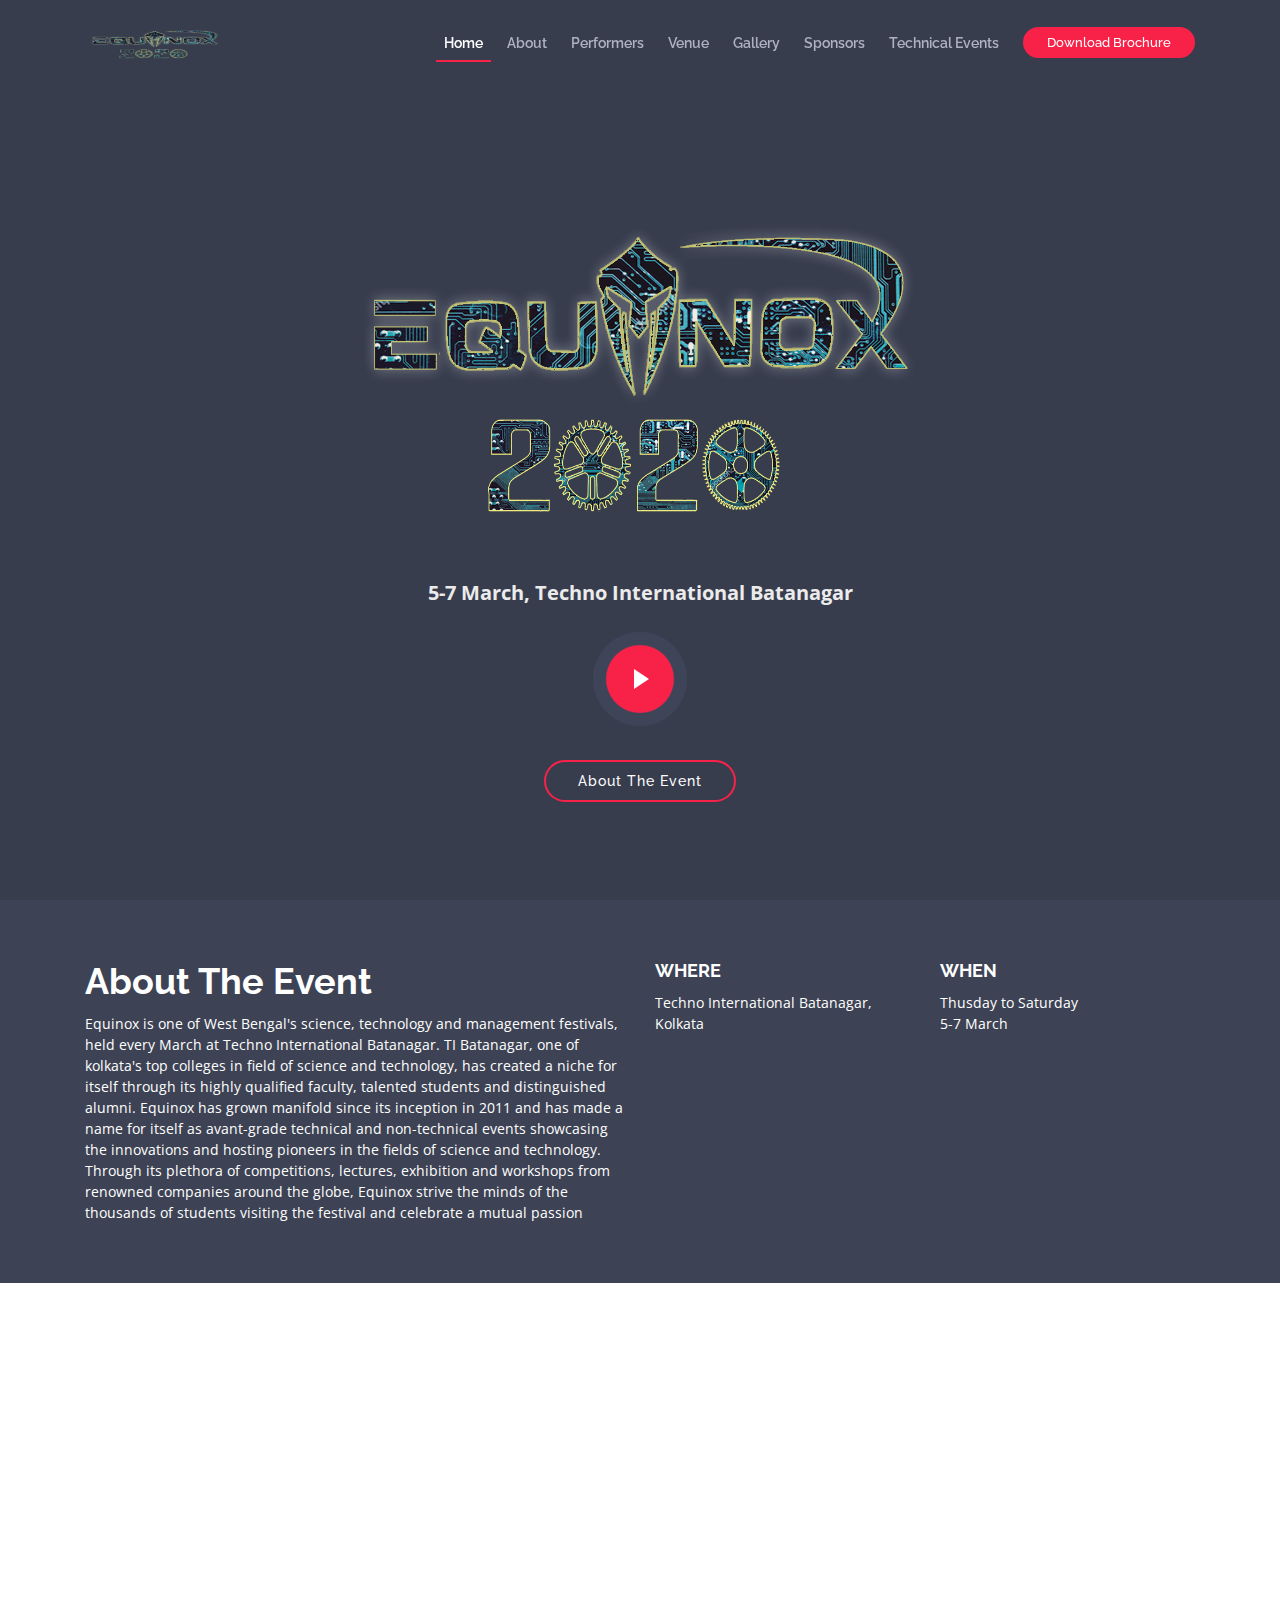
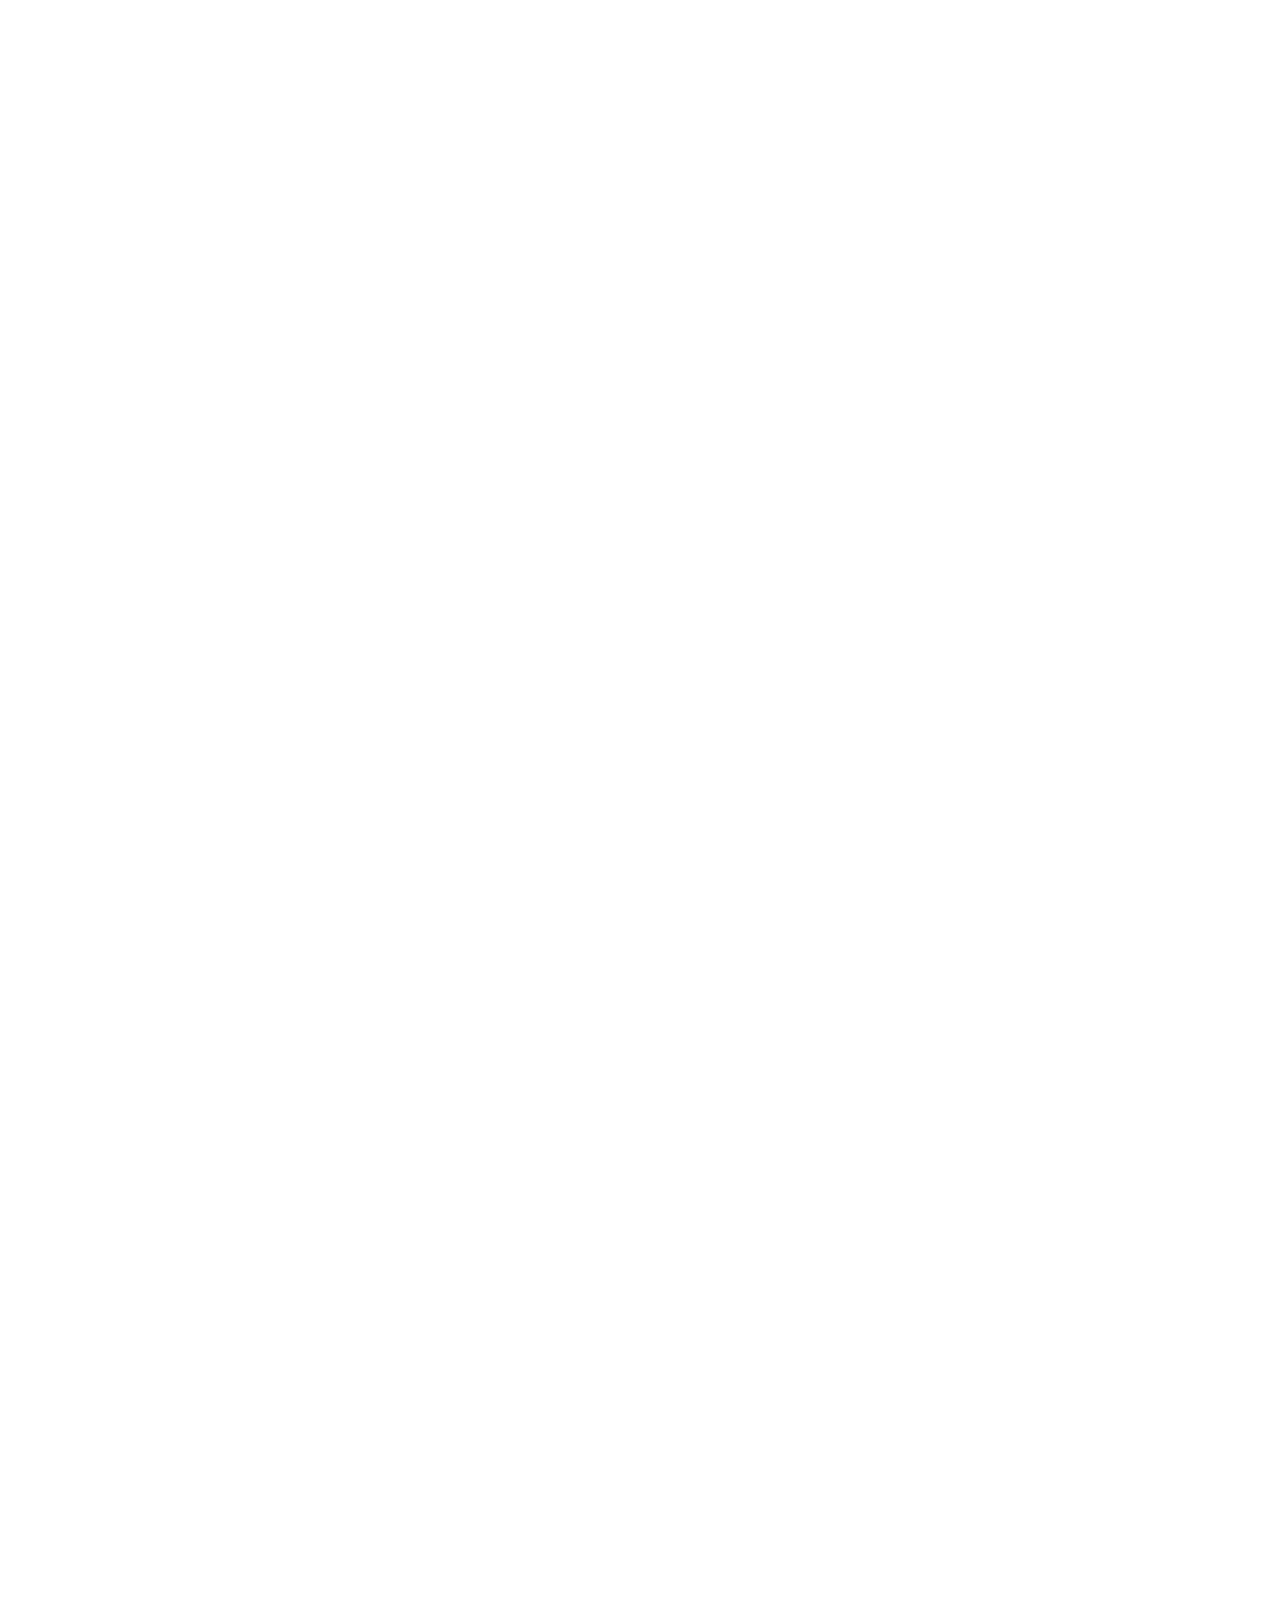
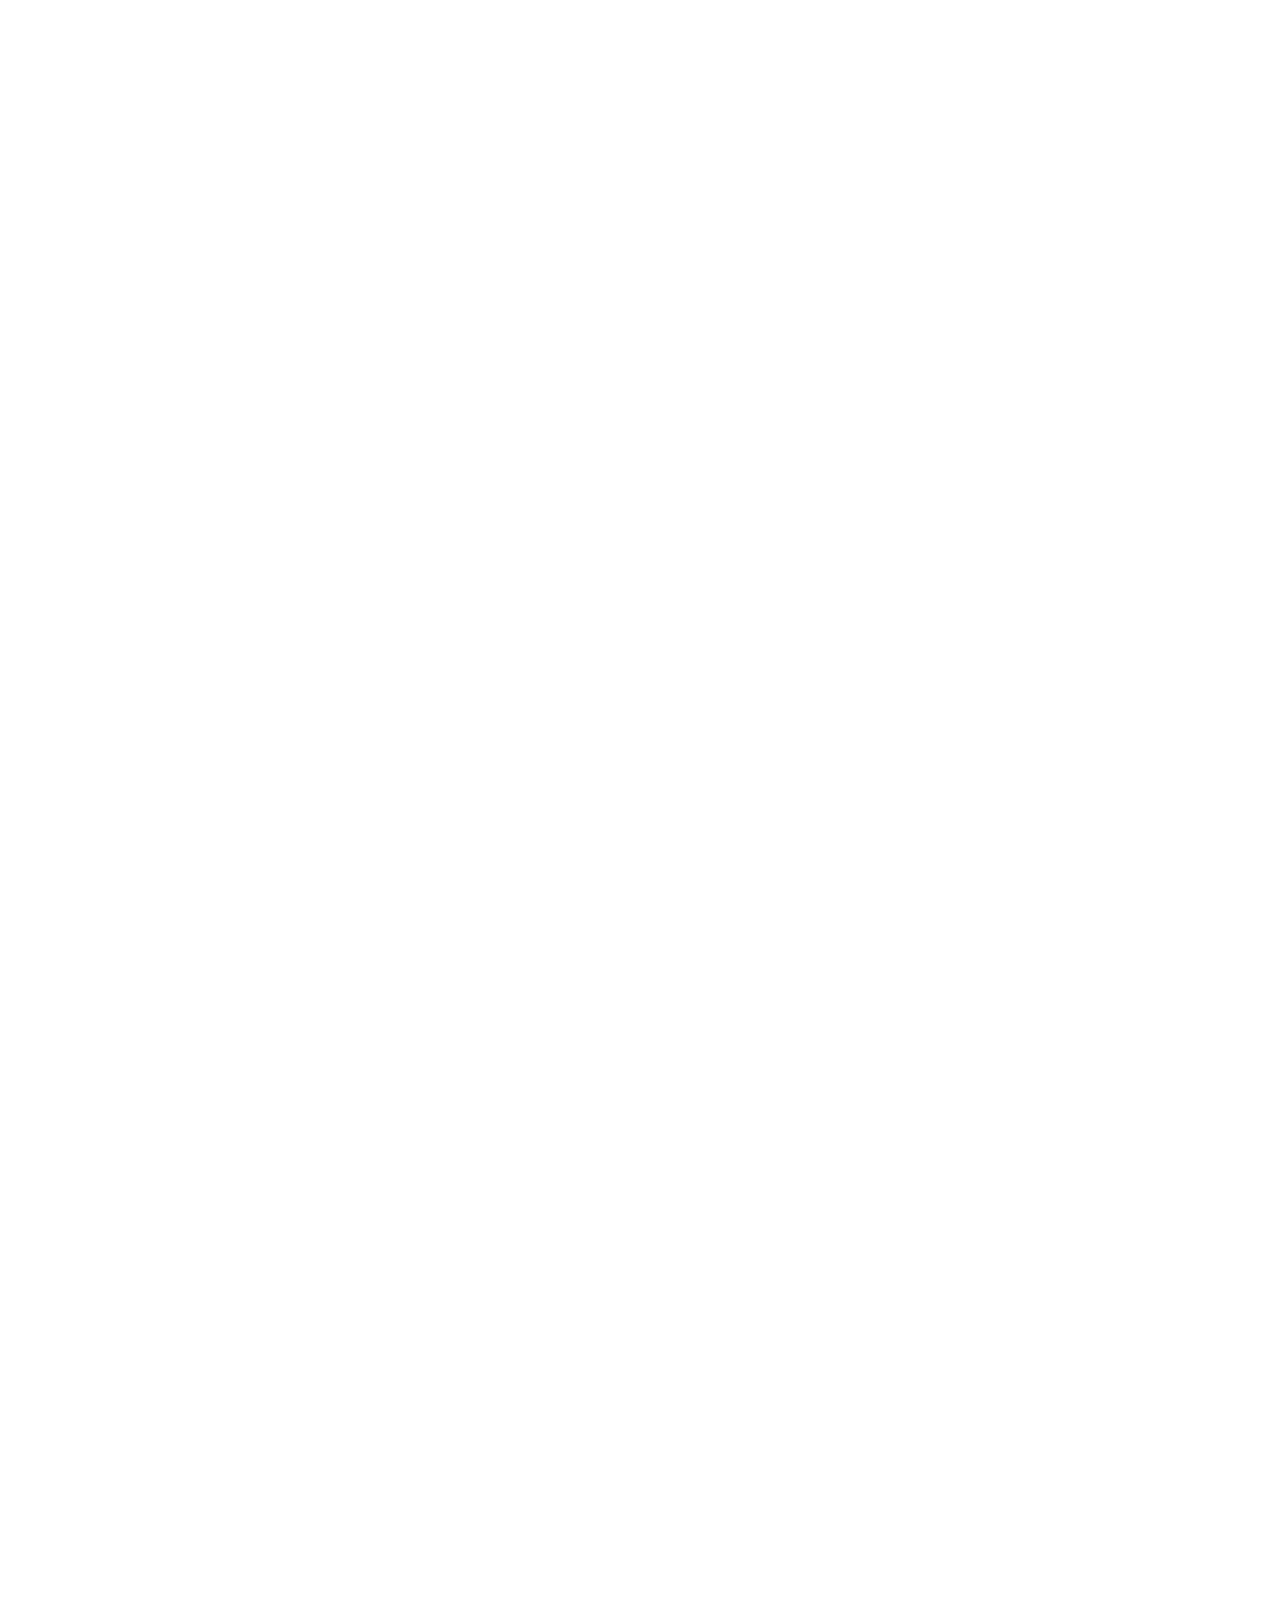
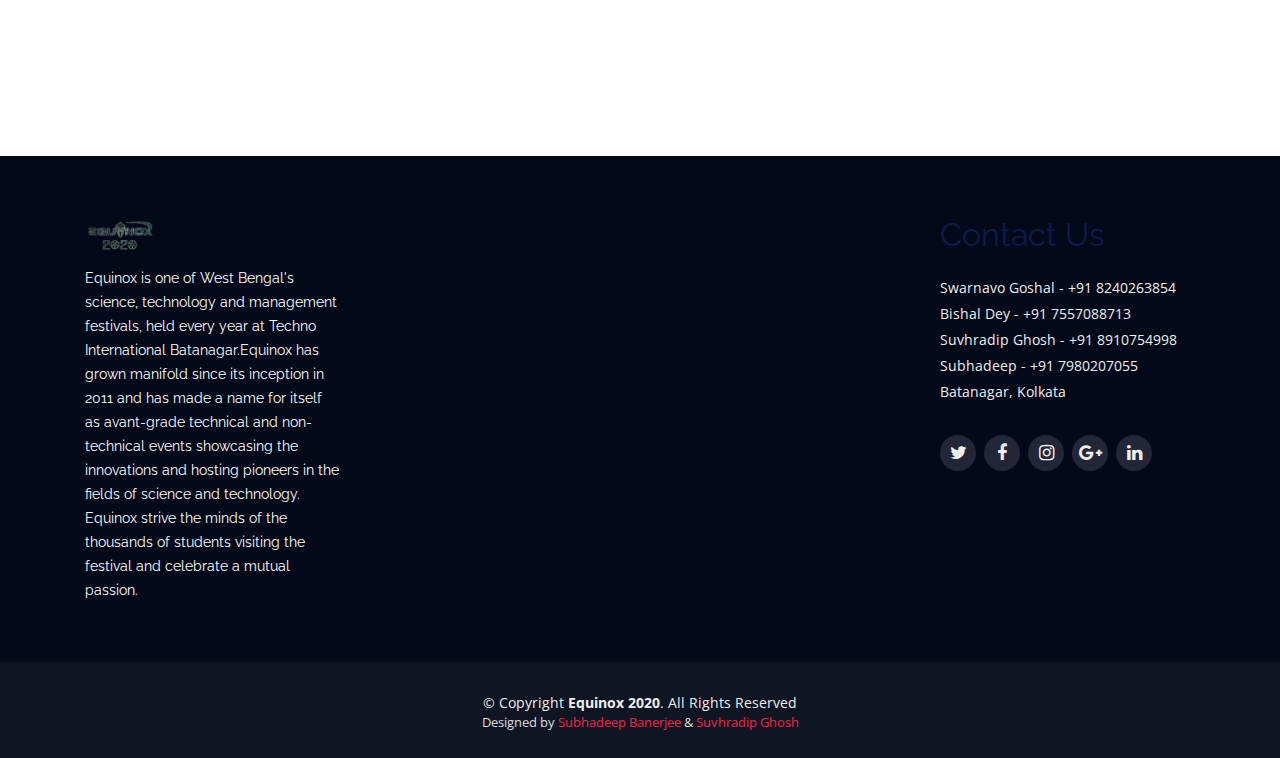
==== commit 66932b6d: "Updated" ====
--- a/index.html
+++ b/index.html
@@ -295,55 +295,46 @@
               <ul id="faq-list">
 
                 <li>
-                  <a data-toggle="collapse" class="collapsed" href="#faq1">Is there any Entry Fee for Cultural Fest<i class="fa fa-minus-circle"></i></a>
+                  <a data-toggle="collapse" class="collapsed" href="#faq1">Is there any Entry Fee for Cultural Fest?? <i class="fa fa-minus-circle"></i></a>
                   <div id="faq1" class="collapse" data-parent="#faq-list">
                     <p>
-                      Yes we have a Ticket for Cultural fest 50 rupees
+                      Yes, We have a Ticket for Cultural fest 50 rupees
                     </p>
                   </div>
                 </li>
       
                 <li>
-                  <a data-toggle="collapse" href="#faq2" class="collapsed">Feugiat scelerisque varius morbi enim nunc faucibus a pellentesque? <i class="fa fa-minus-circle"></i></a>
+                  <a data-toggle="collapse" href="#faq2" class="collapsed">Whome to contact for more informations? <i class="fa fa-minus-circle"></i></a>
                   <div id="faq2" class="collapse" data-parent="#faq-list">
                     <p>
-                      Dolor sit amet consectetur adipiscing elit pellentesque habitant morbi. Id interdum velit laoreet id donec ultrices. Fringilla phasellus faucibus scelerisque eleifend donec pretium. Est pellentesque elit ullamcorper dignissim. Mauris ultrices eros in cursus turpis massa tincidunt dui.
+                      The contact details of the organizers are listed below
                     </p>
                   </div>
                 </li>
       
                 <li>
-                  <a data-toggle="collapse" href="#faq3" class="collapsed">Dolor sit amet consectetur adipiscing elit pellentesque habitant morbi? <i class="fa fa-minus-circle"></i></a>
+                  <a data-toggle="collapse" href="#faq3" class="collapsed">Is the ticket amount refundable? <i class="fa fa-minus-circle"></i></a>
                   <div id="faq3" class="collapse" data-parent="#faq-list">
                     <p>
-                      Eleifend mi in nulla posuere sollicitudin aliquam ultrices sagittis orci. Faucibus pulvinar elementum integer enim. Sem nulla pharetra diam sit amet nisl suscipit. Rutrum tellus pellentesque eu tincidunt. Lectus urna duis convallis convallis tellus. Urna molestie at elementum eu facilisis sed odio morbi quis
+                      No, the amount is not refundable
                     </p>
                   </div>
                 </li>
       
                 <li>
-                  <a data-toggle="collapse" href="#faq4" class="collapsed">Ac odio tempor orci dapibus. Aliquam eleifend mi in nulla? <i class="fa fa-minus-circle"></i></a>
+                  <a data-toggle="collapse" href="#faq4" class="collapsed">What is the date for Technical Fest Events? <i class="fa fa-minus-circle"></i></a>
                   <div id="faq4" class="collapse" data-parent="#faq-list">
                     <p>
-                      Dolor sit amet consectetur adipiscing elit pellentesque habitant morbi. Id interdum velit laoreet id donec ultrices. Fringilla phasellus faucibus scelerisque eleifend donec pretium. Est pellentesque elit ullamcorper dignissim. Mauris ultrices eros in cursus turpis massa tincidunt dui.
+                     The Technical Fest events date with registration info is given in the Technical Fest page.
                     </p>
                   </div>
                 </li>
-      
+
                 <li>
-                  <a data-toggle="collapse" href="#faq5" class="collapsed">Tempus quam pellentesque nec nam aliquam sem et tortor consequat? <i class="fa fa-minus-circle"></i></a>
-                  <div id="faq5" class="collapse" data-parent="#faq-list">
-                    <p>
-                      Molestie a iaculis at erat pellentesque adipiscing commodo. Dignissim suspendisse in est ante in. Nunc vel risus commodo viverra maecenas accumsan. Sit amet nisl suscipit adipiscing bibendum est. Purus gravida quis blandit turpis cursus in
-                    </p>
-                  </div>
-                </li>
-      
-                <li>
-                  <a data-toggle="collapse" href="#faq6" class="collapsed">Tortor vitae purus faucibus ornare. Varius vel pharetra vel turpis nunc eget lorem dolor? <i class="fa fa-minus-circle"></i></a>
+                  <a data-toggle="collapse" href="#faq6" class="collapsed">Where are the details of Fashion Show? <i class="fa fa-minus-circle"></i></a>
                   <div id="faq6" class="collapse" data-parent="#faq-list">
                     <p>
-                      Laoreet sit amet cursus sit amet dictum sit amet justo. Mauris vitae ultricies leo integer malesuada nunc vel. Tincidunt eget nullam non nisi est sit amet. Turpis nunc eget lorem dolor sed. Ut venenatis tellus in metus vulputate eu scelerisque. Pellentesque diam volutpat commodo sed egestas egestas fringilla phasellus faucibus. Nibh tellus molestie nunc non blandit massa enim nec.
+                      The details for Fashion Show will be updated soon in the website! Stay Tuned.
                     </p>
                   </div>
                 </li>
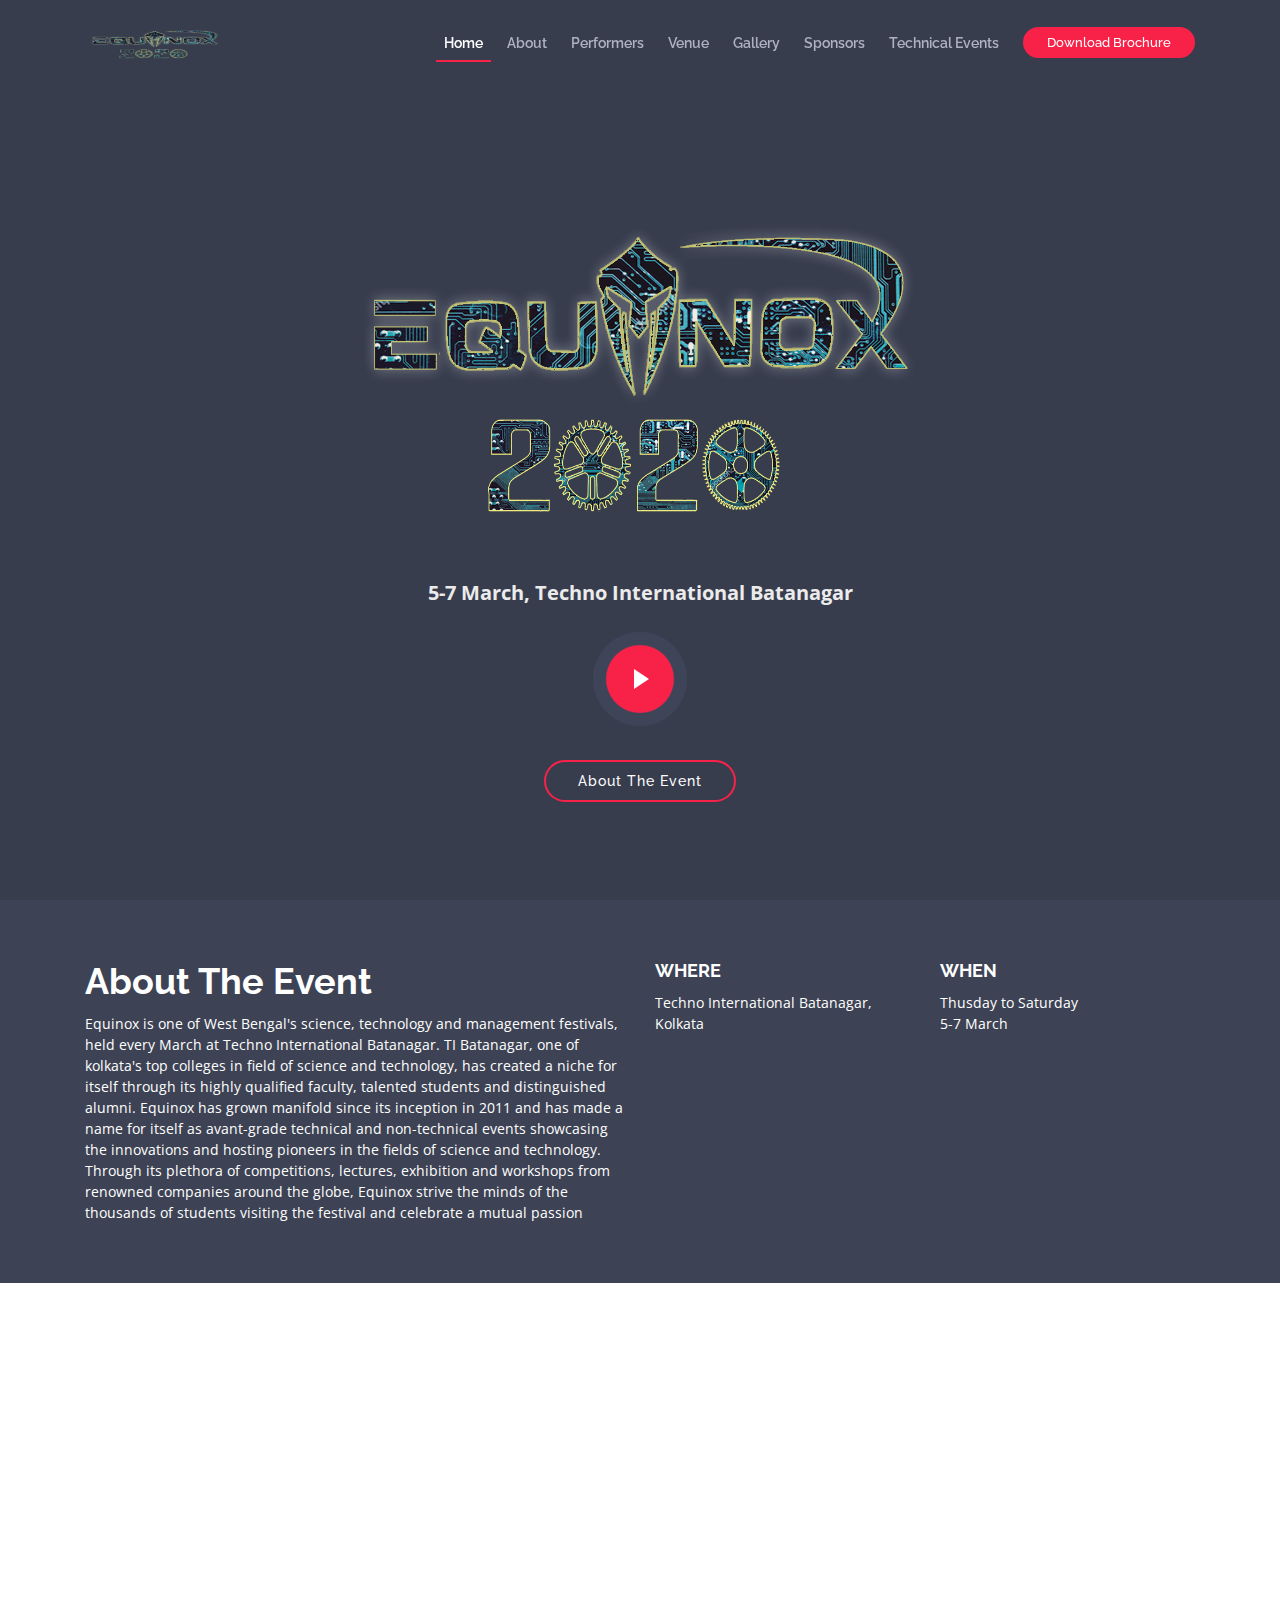
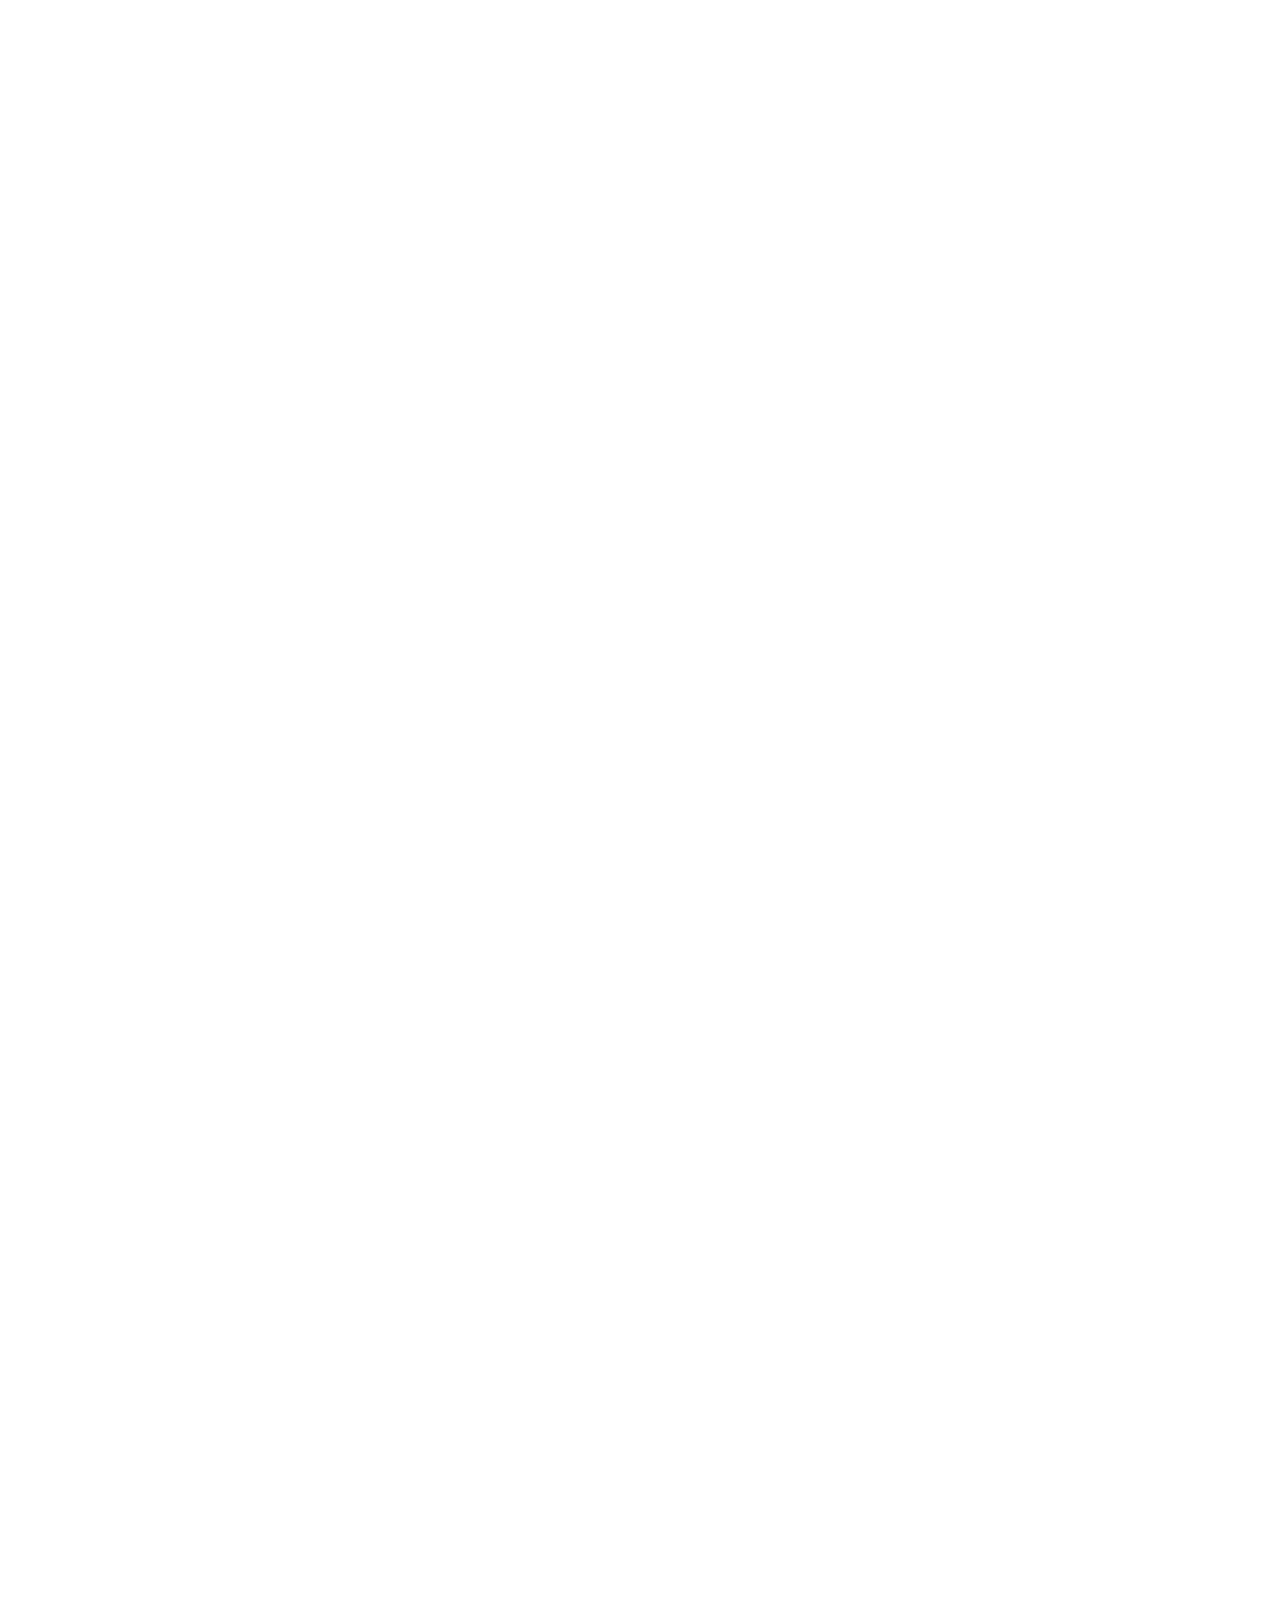
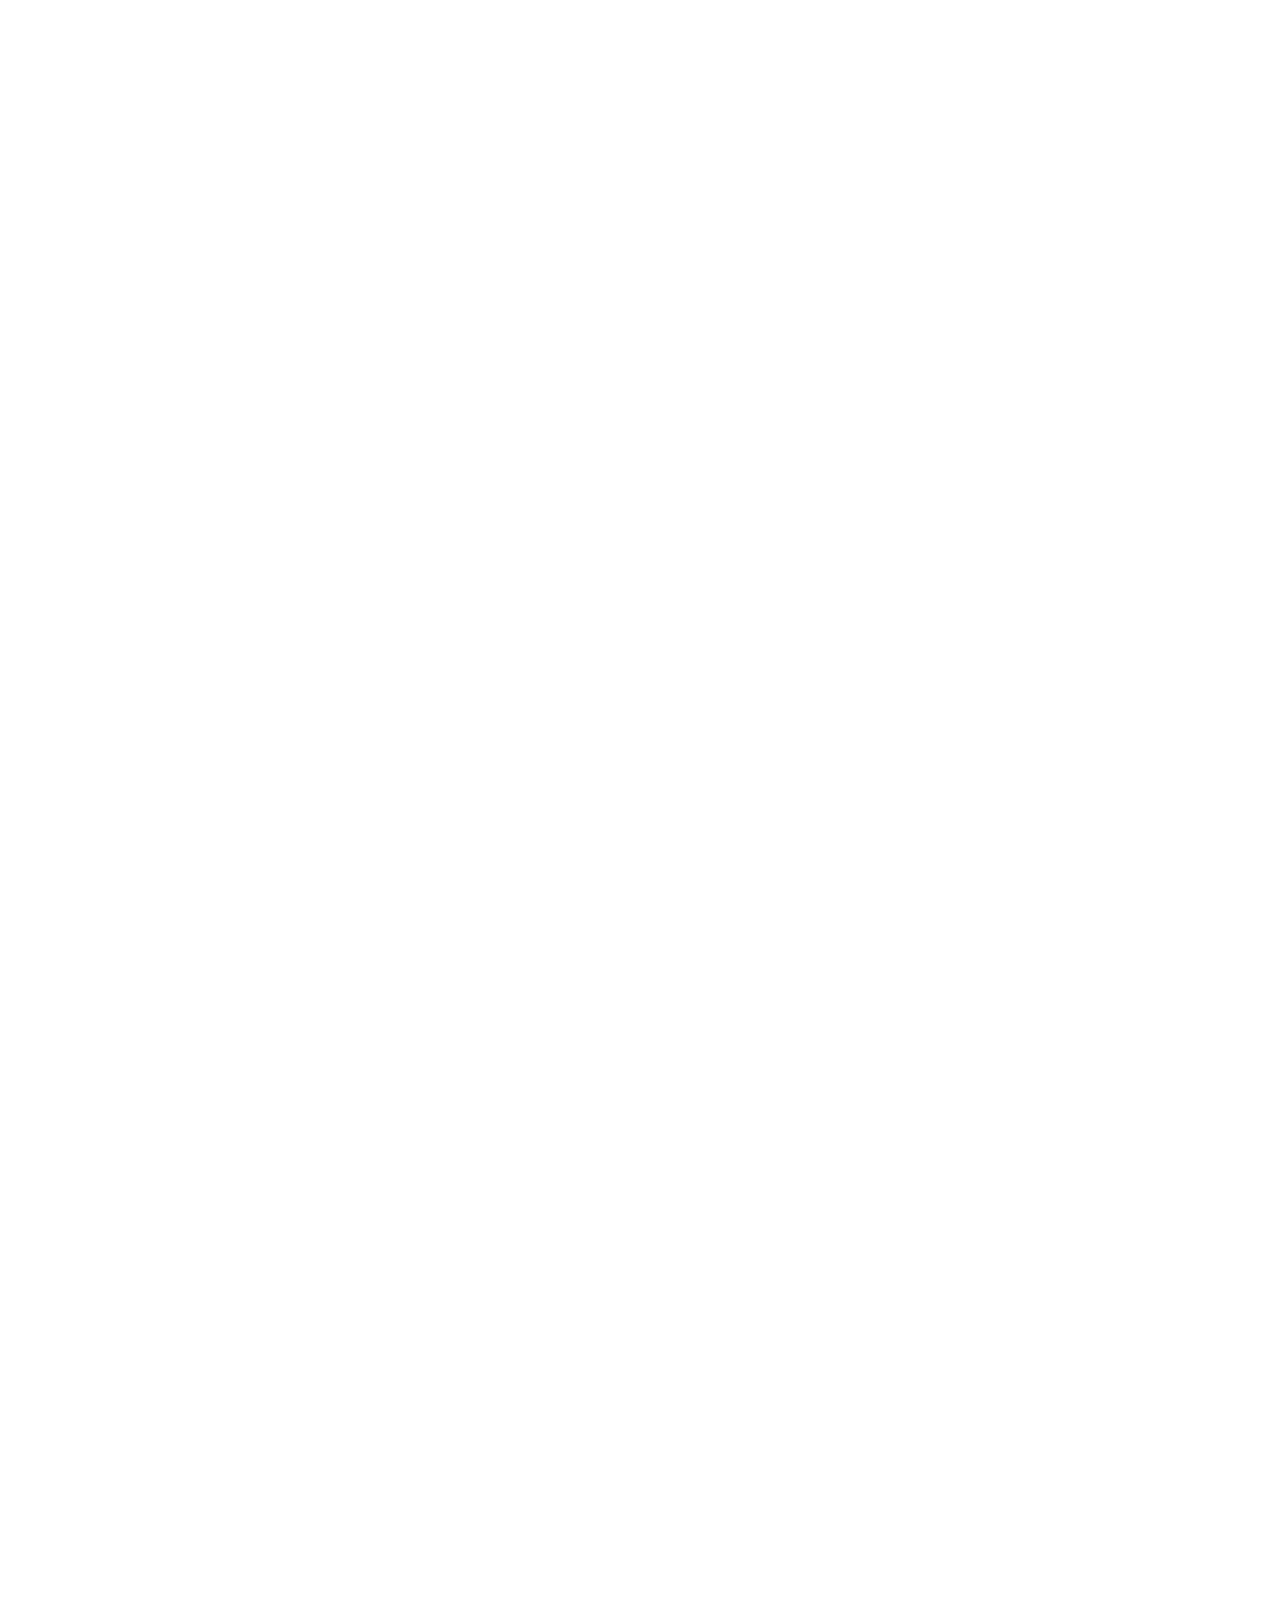
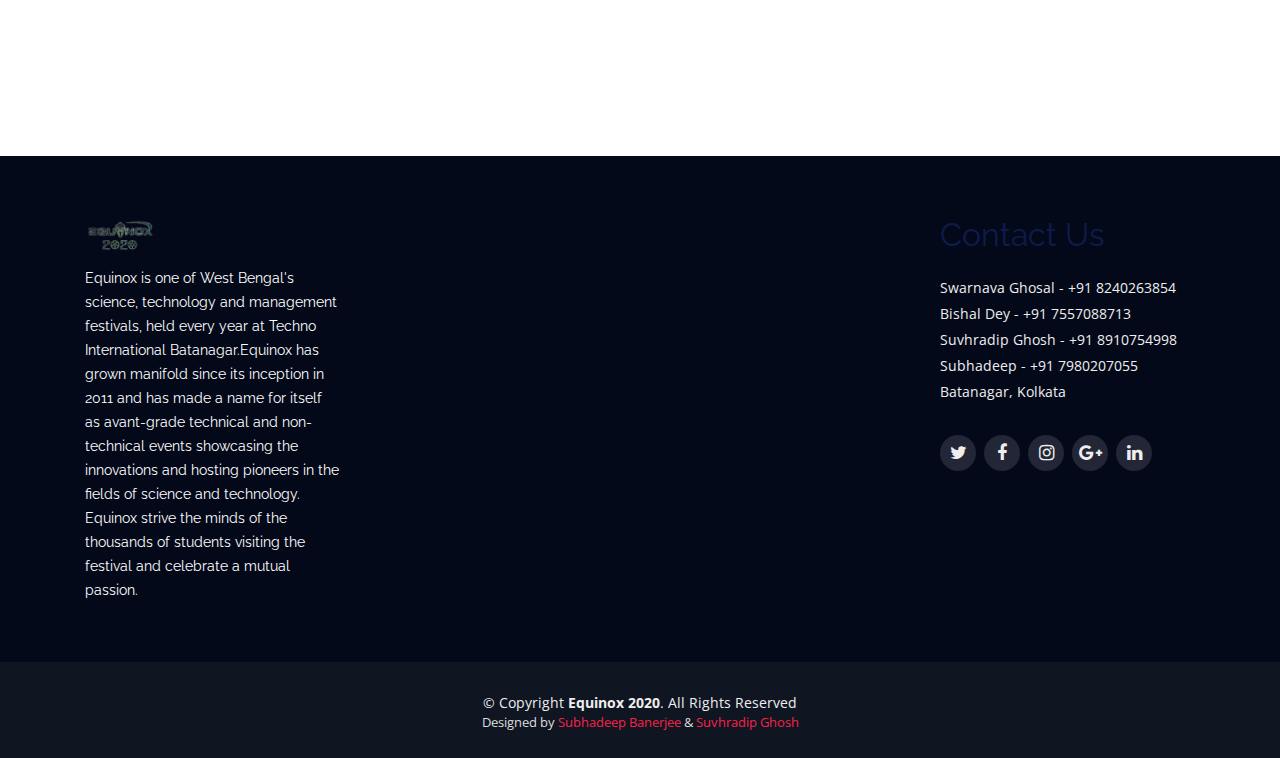
==== commit b6b8171d: "Updated" ====
--- a/index.html
+++ b/index.html
@@ -109,7 +109,7 @@
             <div class="speaker">
               <img src="img/performers/1.jpg" alt="Speaker 1" class="img-fluid">
               <div class="details">
-                <h3>Sidhu</a></h3>
+                <h3>Distorted Chromosomes ft. Sidhu</a></h3>
                 <p>Live Concert</p>
               </div>
             </div>
@@ -373,7 +373,7 @@
           <div class="col-lg-3 col-md-6 footer-contact">
             <h2>Contact Us</h2>
             <p>
-              Swarnavo Goshal - +91 8240263854
+              Swarnava Ghosal - +91 8240263854
               Bishal Dey - +91 7557088713<br>
               Suvhradip Ghosh - +91 8910754998<br>
               Subhadeep - +91 7980207055<br>
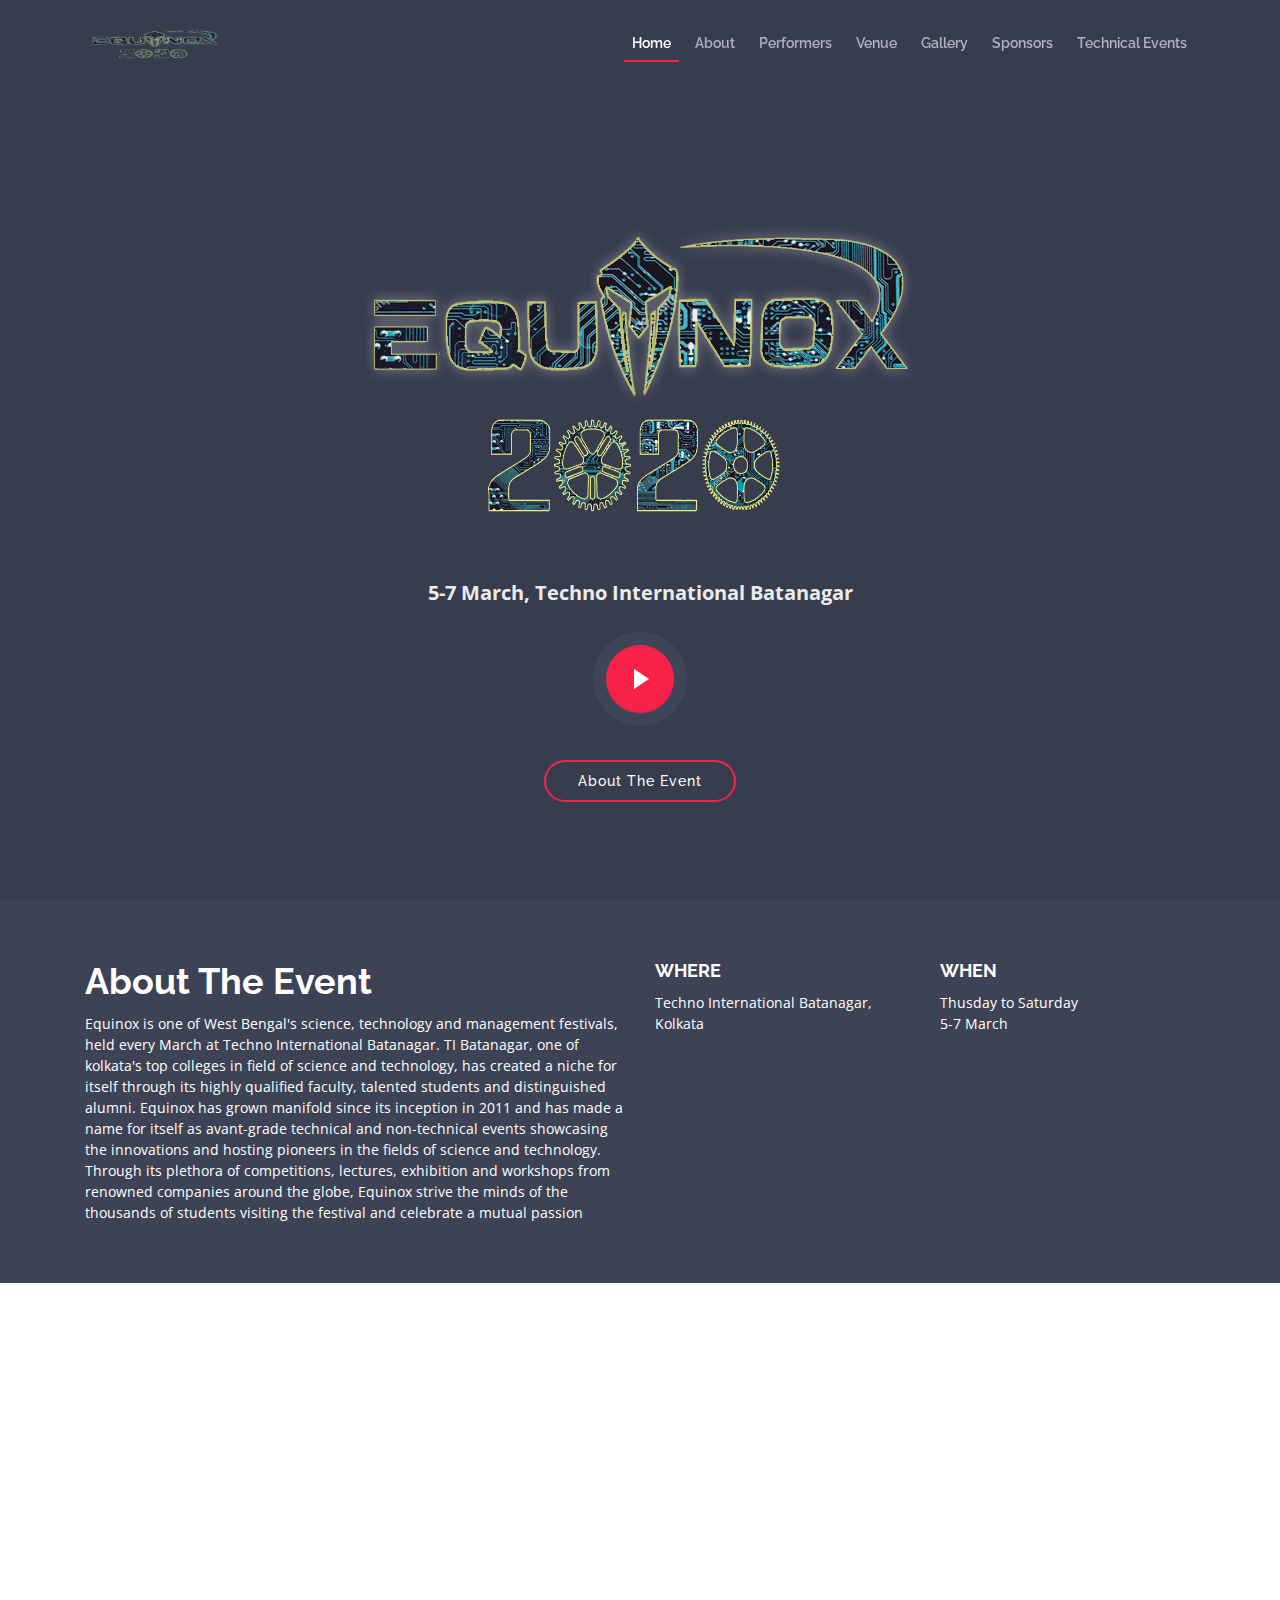
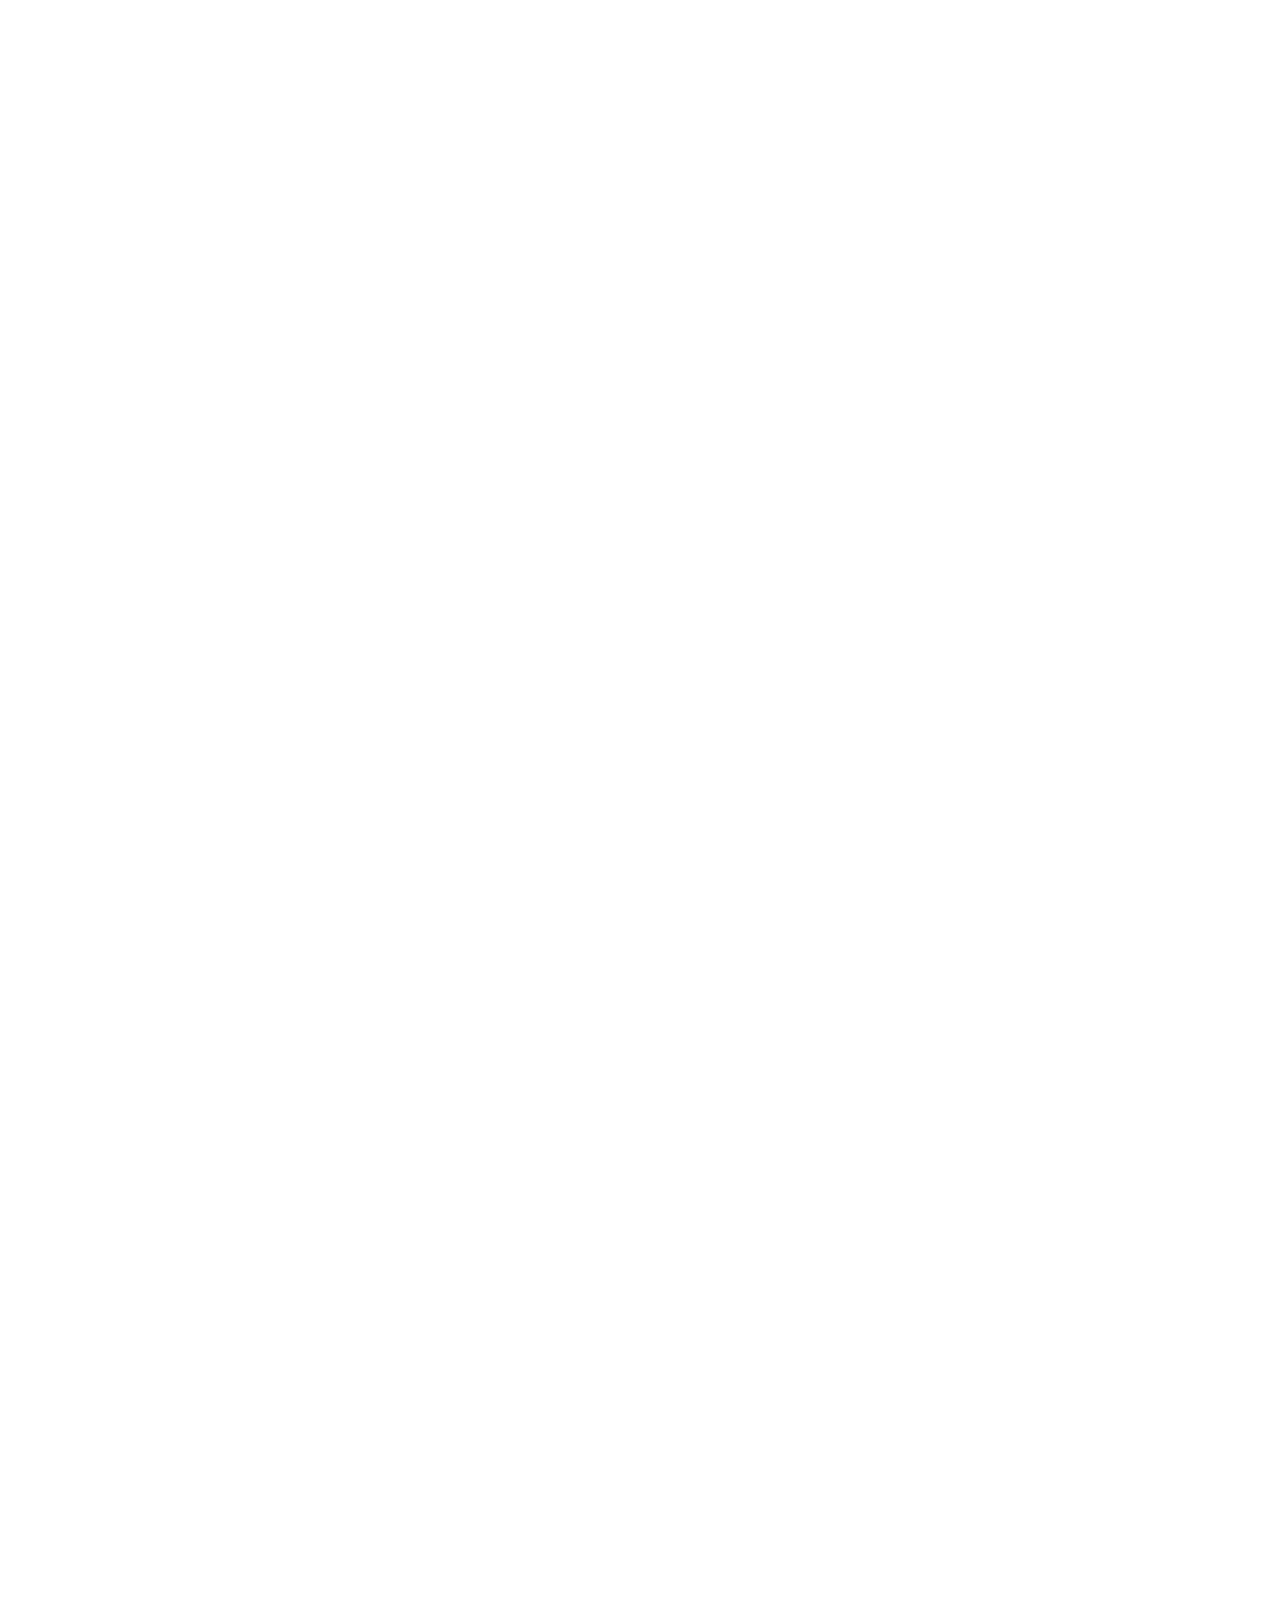
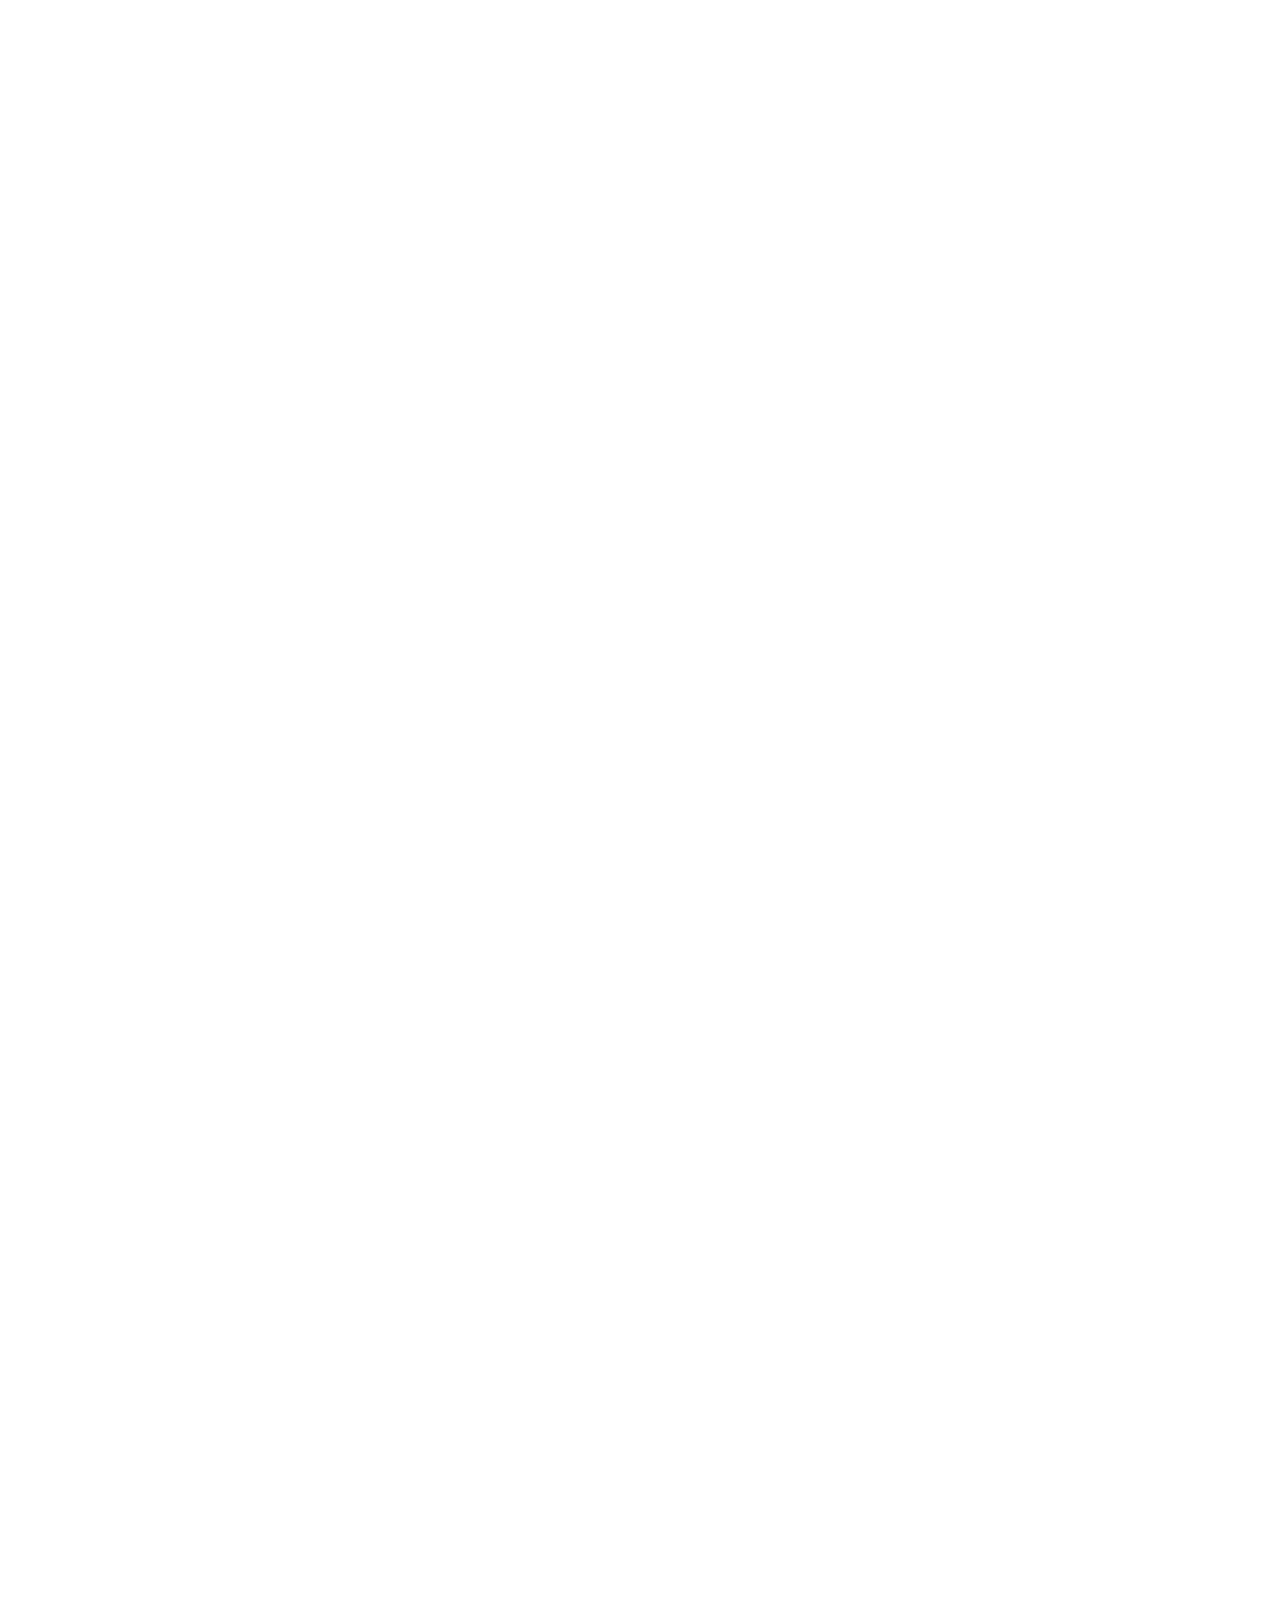
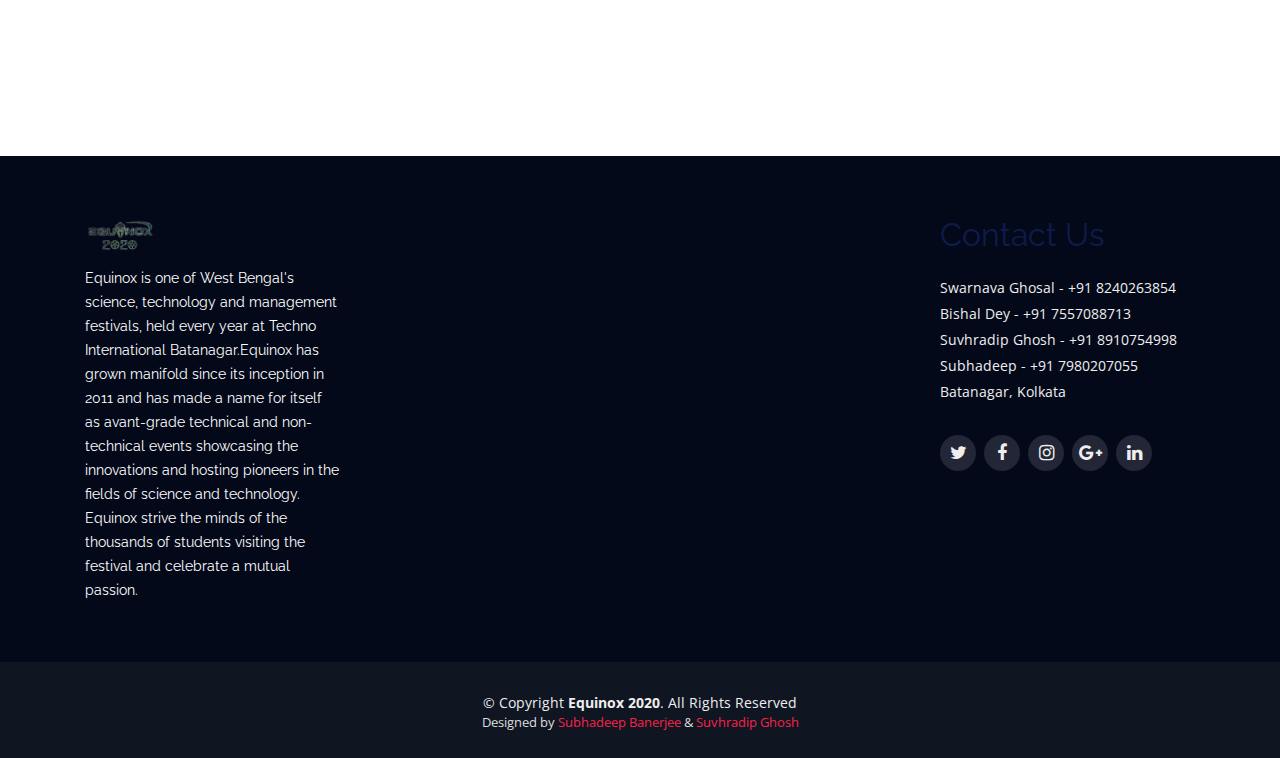
==== commit 2c033b03: "updated" ====
--- a/index.html
+++ b/index.html
@@ -50,8 +50,8 @@
           <li><a href="#gallery">Gallery</a></li>
           <li><a href="#supporters">Sponsors</a></li>
           <li><a href="./Tech/tech.html">Technical Events</a></li>
-          <li class="buy-tickets"><a href="http://bit.ly/2Hf0tup">Download Brochure</a></li>
-        </ul>
+          <!--<li class="buy-tickets"><a href="http://bit.ly/2Hf0tup">Download Brochure</a></li> -->
+          </ul>
       </nav><!-- #nav-menu-container -->
     </div>
   </header><!-- #header -->
